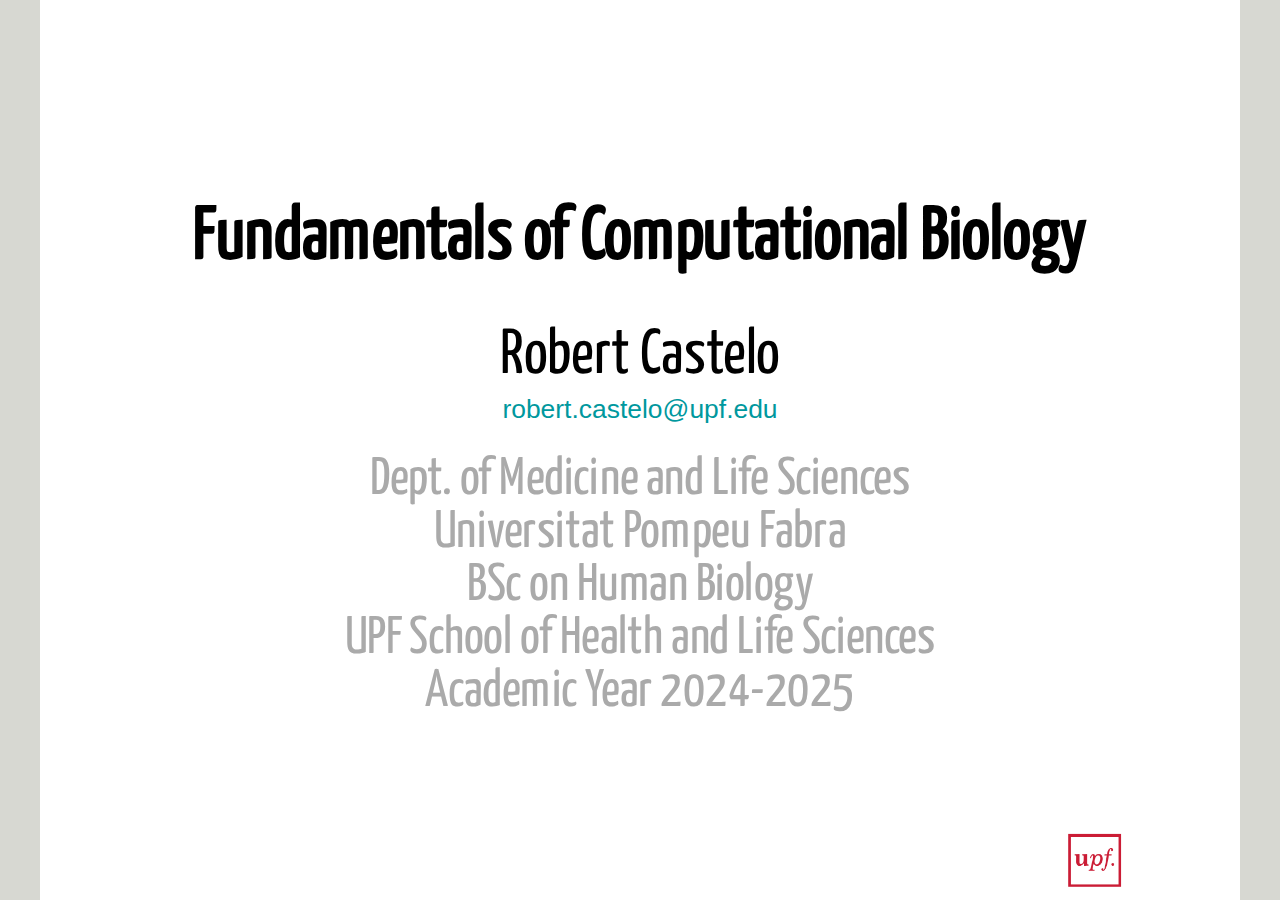
==== docs/index.html @ 33b01a87 "Updated academic calendar figure" ====
<!DOCTYPE html>
<html lang xml:lang>
  <head>
    <title>Welcome to FCB</title>
    <meta charset="utf-8" />
    <meta name="author" content="Robert Castelo" />
    <script>// Pandoc 2.9 adds attributes on both header and div. We remove the former (to
// be compatible with the behavior of Pandoc < 2.8).
document.addEventListener('DOMContentLoaded', function(e) {
  var hs = document.querySelectorAll("div.section[class*='level'] > :first-child");
  var i, h, a;
  for (i = 0; i < hs.length; i++) {
    h = hs[i];
    if (!/^h[1-6]$/i.test(h.tagName)) continue;  // it should be a header h1-h6
    a = h.attributes;
    while (a.length > 0) h.removeAttribute(a[0].name);
  }
});
</script>
    <style type="text/css">a, a > code {
color: rgb(249, 38, 114);
text-decoration: none;
}
.footnote {
position: absolute;
bottom: 3em;
padding-right: 4em;
font-size: 90%;
}
.remark-code-line-highlighted { background-color: #ffff88; }
.inverse {
background-color: #272822;
color: #d6d6d6;
text-shadow: 0 0 20px #333;
}
.inverse h1, .inverse h2, .inverse h3 {
color: #f3f3f3;
}

.left-column {
color: #777;
width: 20%;
height: 92%;
float: left;
}
.left-column h2:last-of-type, .left-column h3:last-child {
color: #000;
}
.right-column {
width: 75%;
float: right;
padding-top: 1em;
}
.pull-left {
float: left;
width: 47%;
}
.pull-right {
float: right;
width: 47%;
}
.pull-right + * {
clear: both;
}
img, video, iframe {
max-width: 100%;
}
blockquote {
border-left: solid 5px lightgray;
padding-left: 1em;
}
.remark-slide table {
margin: auto;
border-top: 1px solid #666;
border-bottom: 1px solid #666;
}
.remark-slide table thead th { border-bottom: 1px solid #ddd; }
th, td { padding: 5px; }
.remark-slide thead, .remark-slide tfoot, .remark-slide tr:nth-child(even) { background: #eee }
@page { margin: 0; }
@media print {
.remark-slide-scaler {
width: 100% !important;
height: 100% !important;
transform: scale(1) !important;
top: 0 !important;
left: 0 !important;
}
}
</style>
    <style type="text/css">@font-face {
font-family: 'Yanone Kaffeesatz';
font-style: normal;
font-weight: 400;
src: url([data-uri]) format('truetype');
}
@font-face {
font-family: 'Droid Serif';
font-style: italic;
font-weight: 400;
src: url([data-uri]) format('truetype');
}
@font-face {
font-family: 'Droid Serif';
font-style: normal;
font-weight: 400;
src: url([data-uri]) format('truetype');
}
@font-face {
font-family: 'Droid Serif';
font-style: normal;
font-weight: 700;
src: url([data-uri]) format('truetype');
}
@font-face {
font-family: 'Source Code Pro';
font-style: normal;
font-weight: 400;
src: url([data-uri]) format('truetype');
}
@font-face {
font-family: 'Source Code Pro';
font-style: normal;
font-weight: 700;
src: url([data-uri]) format('truetype');
}
body { font-family: 'Droid Serif', 'Palatino Linotype', 'Book Antiqua', Palatino, 'Microsoft YaHei', 'Songti SC', serif; }
h1, h2, h3 {
font-family: 'Yanone Kaffeesatz';
font-weight: normal;
}
.remark-code, .remark-inline-code { font-family: 'Source Code Pro', 'Lucida Console', Monaco, monospace; }
</style>
    <style type="text/css">
:root {
--color-red: #f44336;
--color-pink: #E91E63;
--color-purple: #9C27B0;
--color-deep-purple: #673AB7;
--color-indigo: #3F51B5;
--color-blue: #2196F3;
--color-light-blue: #03A9F4;
--color-cyan: #00BCD4;
--color-teal: #009688;
--color-green: #4CAF50;
--color-light-green: #8BC34A;
--color-lime: #CDDC39;
--color-yellow: #FFEB3B;
--color-amber: #FFC107;
--color-orange: #FF9800;
--color-deep-orange: #FF5722;
--color-brown: #795548;
--color-gray: #9E9E9E;
--color-blue-gray: #607D8B;
--color-white: #fff;
--color-black: #000;
}

.figb img {
width: 99%;
padding: 0;
margin: 0;
margin-left: -2%;
}
.figb90 img {
width: 90% !important;
padding: 5%;
margin: -2.5%;
}
.fig img {
width: 104%;
padding: 0;
margin: 0;
margin-left: -2%;
}
.fig90 img {
width: 90% !important;
padding: 5%;
margin: 0;
}
.figh img {
height: 100%;
padding: 0;
margin: 0;
margin-left: -2%;
}
.img-fill img { object-fit: fill; height:100%; width:100%; overflow: hidden;}
.img-contain img { object-fit: contain; height:100%; width:100%; overflow: hidden}
.img-cover img { object-fit: cover; height:100%; width:100%; overflow: hidden}
.img-none img { object-fit: none; height:100%; width:100%; }

.bg-red { background-color: var(--color-red); }
.bg-pink { background-color: var(--color-pink); }
.bg-purple { background-color: var(--color-purple); }
.bg-deep-purple { background-color: var(--color-deep-purple); }
.bg-indigo { background-color: var(--color-indigo); }
.bg-blue { background-color: var(--color-blue); }
.bg-light-blue { background-color: var(--color-light-blue); }
.bg-cyan { background-color: var(--color-cyan); }
.bg-teal { background-color: var(--color-teal); }
.bg-green { background-color: var(--color-green); }
.bg-light-green { background-color: var(--color-light-green); }
.bg-lime { background-color: var(--color-lime); }
.bg-yellow { background-color: var(--color-yellow); }
.bg-amber { background-color: var(--color-amber); }
.bg-orange { background-color: var(--color-orange); }
.bg-deep-orange { background-color: var(--color-deep-orange); }
.bg-brown { background-color: var(--color-brown); }
.bg-gray { background-color: var(--color-gray); }
.bg-blue-gray { background-color: var(--color-blue-gray); }
.bg-white { background-color: var(--color-white); }
.bg-black { background-color: var(--color-black); }

.red { color: var(--color-red); }
.pink { color: var(--color-pink); }
.purple { color: var(--color-purple); }
.deep-purple { color: var(--color-deep-purple); }
.indigo { color: var(--color-indigo); }
.blue { color: var(--color-blue); }
.light-blue { color: var(--color-light-blue); }
.cyan { color: var(--color-cyan); }
.teal { color: var(--color-teal); }
.green { color: var(--color-green); }
.light-green { color: var(--color-light-green); }
.lime { color: var(--color-lime); }
.yellow { color: var(--color-yellow); }
.amber { color: var(--color-amber); }
.orange { color: var(--color-orange); }
.deep-orange { color: var(--color-deep-orange); }
.brown { color: var(--color-brown); }
.gray { color: var(--color-gray); }
.blue-gray { color: var(--color-blue-gray); }
.white { color: var(--color-white); }
.black { color: var(--color-black); }

.border-red>.column:nth-of-type(n+2){ border-left-color: var(--color-red); }
.border-pink>.column:nth-of-type(n+2){ border-left-color: var(--color-pink); }
.border-purple>.column:nth-of-type(n+2){ border-left-color: var(--color-purple); }
.border-deep-purple>.column:nth-of-type(n+2){ border-left-color: var(--color-deep-purple); }
.border-indigo>.column:nth-of-type(n+2){ border-left-color: var(--color-indigo); }
.border-blue>.column:nth-of-type(n+2){ border-left-color: var(--color-blue); }
.border-light-blue>.column:nth-of-type(n+2){ border-left-color: var(--color-light-blue); }
.border-cyan>.column:nth-of-type(n+2){ border-left-color: var(--color-cyan); }
.border-teal>.column:nth-of-type(n+2){ border-left-color: var(--color-teal); }
.border-green>.column:nth-of-type(n+2){ border-left-color: var(--color-green); }
.border-light-green>.column:nth-of-type(n+2){ border-left-color: var(--color-light-green); }
.border-lime>.column:nth-of-type(n+2){ border-left-color: var(--color-lime); }
.border-yellow>.column:nth-of-type(n+2){ border-left-color: var(--color-yellow); }
.border-amber>.column:nth-of-type(n+2){ border-left-color: var(--color-amber); }
.border-orange>.column:nth-of-type(n+2){ border-left-color: var(--color-orange); }
.border-deep-orange>.column:nth-of-type(n+2){ border-left-color: var(--color-deep-orange); }
.border-brown>.column:nth-of-type(n+2){ border-left-color: var(--color-brown); }
.border-gray>.column:nth-of-type(n+2){ border-left-color: var(--color-gray); }
.border-blue-gray>.column:nth-of-type(n+2){ border-left-color: var(--color-blue-gray); }
.border-white >.column:nth-of-type(n+2){ border-left-color: var(--color-white); }
.border-black>.column:nth-of-type(n+2){ border-left-color: var(--color-black); }
.border-red * >.column:nth-of-type(n+2){ border-left-color: var(--color-red); }
.border-pink * >.column:nth-of-type(n+2){ border-left-color: var(--color-pink); }
.border-purple * >.column:nth-of-type(n+2){ border-left-color: var(--color-purple); }
.border-deep-purple * >.column:nth-of-type(n+2){ border-left-color: var(--color-deep-purple); }
.border-indigo * >.column:nth-of-type(n+2){ border-left-color: var(--color-indigo); }
.border-blue * >.column:nth-of-type(n+2){ border-left-color: var(--color-blue); }
.border-light-blue * >.column:nth-of-type(n+2){ border-left-color: var(--color-light-blue); }
.border-cyan * >.column:nth-of-type(n+2){ border-left-color: var(--color-cyan); }
.border-teal * >.column:nth-of-type(n+2){ border-left-color: var(--color-teal); }
.border-green * >.column:nth-of-type(n+2){ border-left-color: var(--color-green); }
.border-light-green * >.column:nth-of-type(n+2){ border-left-color: var(--color-light-green); }
.border-lime * >.column:nth-of-type(n+2){ border-left-color: var(--color-lime); }
.border-yellow * >.column:nth-of-type(n+2){ border-left-color: var(--color-yellow); }
.border-amber * >.column:nth-of-type(n+2){ border-left-color: var(--color-amber); }
.border-orange * >.column:nth-of-type(n+2){ border-left-color: var(--color-orange); }
.border-deep-orange * >.column:nth-of-type(n+2){ border-left-color: var(--color-deep-orange); }
.border-brown * >.column:nth-of-type(n+2){ border-left-color: var(--color-brown); }
.border-gray * >.column:nth-of-type(n+2){ border-left-color: var(--color-gray); }
.border-blue-gray * >.column:nth-of-type(n+2){ border-left-color: var(--color-blue-gray); }
.border-white * >.column:nth-of-type(n+2){ border-left-color: var(--color-white); }
.border-black * >.column:nth-of-type(n+2){ border-left-color: var(--color-black); }
.border-red>.row:nth-of-type(n+2){ border-top-color: var(--color-red); }
.border-pink>.row:nth-of-type(n+2){ border-top-color: var(--color-pink); }
.border-purple>.row:nth-of-type(n+2){ border-top-color: var(--color-purple); }
.border-deep-purple>.row:nth-of-type(n+2){ border-top-color: var(--color-deep-purple); }
.border-indigo>.row:nth-of-type(n+2){ border-top-color: var(--color-indigo); }
.border-blue>.row:nth-of-type(n+2){ border-top-color: var(--color-blue); }
.border-light-blue>.row:nth-of-type(n+2){ border-top-color: var(--color-light-blue); }
.border-cyan>.row:nth-of-type(n+2){ border-top-color: var(--color-cyan); }
.border-teal>.row:nth-of-type(n+2){ border-top-color: var(--color-teal); }
.border-green >.row:nth-of-type(n+2){ border-top-color: var(--color-green)!important; }
.border-light-green>.row:nth-of-type(n+2){ border-top-color: var(--color-light-green); }
.border-lime>.row:nth-of-type(n+2){ border-top-color: var(--color-lime); }
.border-yellow>.row:nth-of-type(n+2){ border-top-color: var(--color-yellow); }
.border-amber>.row:nth-of-type(n+2){ border-top-color: var(--color-amber); }
.border-orange>.row:nth-of-type(n+2){ border-top-color: var(--color-orange); }
.border-deep-orange>.row:nth-of-type(n+2){ border-top-color: var(--color-deep-orange); }
.border-brown>.row:nth-of-type(n+2){ border-top-color: var(--color-brown); }
.border-gray>.row:nth-of-type(n+2){ border-top-color: var(--color-gray); }
.border-blue-gray>.row:nth-of-type(n+2){ border-top-color: var(--color-blue-gray); }
.border-white>.row:nth-of-type(n+2){ border-top-color: var(--color-white); }
.border-black>.row:nth-of-type(n+2){ border-top-color: var(--color-black); }
.border-red * >.row:nth-of-type(n+2){ border-top-color: var(--color-red); }
.border-pink * >.row:nth-of-type(n+2){ border-top-color: var(--color-pink); }
.border-purple * >.row:nth-of-type(n+2){ border-top-color: var(--color-purple); }
.border-deep-purple * >.row:nth-of-type(n+2){ border-top-color: var(--color-deep-purple); }
.border-indigo * >.row:nth-of-type(n+2){ border-top-color: var(--color-indigo); }
.border-blue * >.row:nth-of-type(n+2){ border-top-color: var(--color-blue); }
.border-light-blue * >.row:nth-of-type(n+2){ border-top-color: var(--color-light-blue); }
.border-cyan * >.row:nth-of-type(n+2){ border-top-color: var(--color-cyan); }
.border-teal * >.row:nth-of-type(n+2){ border-top-color: var(--color-teal); }
.border-green >.row:nth-of-type(n+2){ border-top-color: var(--color-green); }
.border-light-green * >.row:nth-of-type(n+2){ border-top-color: var(--color-light-green); }
.border-lime * >.row:nth-of-type(n+2){ border-top-color: var(--color-lime); }
.border-yellow * >.row:nth-of-type(n+2){ border-top-color: var(--color-yellow); }
.border-amber * >.row:nth-of-type(n+2){ border-top-color: var(--color-amber); }
.border-orange * >.row:nth-of-type(n+2){ border-top-color: var(--color-orange); }
.border-deep-orange * >.row:nth-of-type(n+2){ border-top-color: var(--color-deep-orange); }
.border-brown * >.row:nth-of-type(n+2){ border-top-color: var(--color-brown); }
.border-gray * >.row:nth-of-type(n+2){ border-top-color: var(--color-gray); }
.border-blue-gray * >.row:nth-of-type(n+2){ border-top-color: var(--color-blue-gray); }
.border-white * >.row:nth-of-type(n+2){ border-top-color: var(--color-white); }
.border-black * >.row:nth-of-type(n+2){ border-top-color: var(--color-black); }
.border-red>.blade1:before{ border-bottom-color: var(--color-red); }
.border-pink>.blade1:before{ border-bottom-color: var(--color-pink); }
.border-purple>.blade1:before{ border-bottom-color: var(--color-purple); }
.border-deep-purple>.blade1:before{ border-bottom-color: var(--color-deep-purple); }
.border-indigo>.blade1:before{ border-bottom-color: var(--color-indigo); }
.border-blue>.blade1:before{ border-bottom-color: var(--color-blue); }
.border-light-blue>.blade1:before{ border-bottom-color: var(--color-light-blue); }
.border-cyan>.blade1:before{ border-bottom-color: var(--color-cyan); }
.border-teal>.blade1:before{ border-bottom-color: var(--color-teal); }
.border-green >.blade1:before{ border-bottom-color: var(--color-green); }
.border-light-green>.blade1:before{ border-bottom-color: var(--color-light-green); }
.border-lime>.blade1:before{ border-bottom-color: var(--color-lime); }
.border-yellow>.blade1:before{ border-bottom-color: var(--color-yellow); }
.border-amber>.blade1:before{ border-bottom-color: var(--color-amber); }
.border-orange>.blade1:before{ border-bottom-color: var(--color-orange); }
.border-deep-orange>.blade1:before{ border-bottom-color: var(--color-deep-orange); }
.border-brown>.blade1:before{ border-bottom-color: var(--color-brown); }
.border-gray>.blade1:before{ border-bottom-color: var(--color-gray); }
.border-blue-gray>.blade1:before{ border-bottom-color: var(--color-blue-gray); }
.border-white>.blade1:before{ border-bottom-color: var(--color-white); }
.border-black>.blade1:before{ border-bottom-color: var(--color-black); }
.border-red * >.blade1:before{ border-bottom-color: var(--color-red); }
.border-pink * >.blade1:before{ border-bottom-color: var(--color-pink); }
.border-purple * >.blade1:before{ border-bottom-color: var(--color-purple); }
.border-deep-purple * >.blade1:before{ border-bottom-color: var(--color-deep-purple); }
.border-indigo * >.blade1:before{ border-bottom-color: var(--color-indigo); }
.border-blue * >.blade1:before{ border-bottom-color: var(--color-blue); }
.border-light-blue * >.blade1:before{ border-bottom-color: var(--color-light-blue); }
.border-cyan * >.blade1:before{ border-bottom-color: var(--color-cyan); }
.border-teal * >.blade1:before{ border-bottom-color: var(--color-teal); }
.border-green >.blade1:before{ border-bottom-color: var(--color-green); }
.border-light-green * >.blade1:before{ border-bottom-color: var(--color-light-green); }
.border-lime * >.blade1:before{ border-bottom-color: var(--color-lime); }
.border-yellow * >.blade1:before{ border-bottom-color: var(--color-yellow); }
.border-amber * >.blade1:before{ border-bottom-color: var(--color-amber); }
.border-orange * >.blade1:before{ border-bottom-color: var(--color-orange); }
.border-deep-orange * >.blade1:before{ border-bottom-color: var(--color-deep-orange); }
.border-brown * >.blade1:before{ border-bottom-color: var(--color-brown); }
.border-gray * >.blade1:before{ border-bottom-color: var(--color-gray); }
.border-blue-gray * >.blade1:before{ border-bottom-color: var(--color-blue-gray); }
.border-white * >.blade1:before{ border-bottom-color: var(--color-white); }
.border-black * >.blade1:before{ border-bottom-color: var(--color-black); }
.border-red>.blade2:before{ border-left-color: var(--color-red); }
.border-pink>.blade2:before{ border-left-color: var(--color-pink); }
.border-purple>.blade2:before{ border-left-color: var(--color-purple); }
.border-deep-purple>.blade2:before{ border-left-color: var(--color-deep-purple); }
.border-indigo>.blade2:before{ border-left-color: var(--color-indigo); }
.border-blue>.blade2:before{ border-left-color: var(--color-blue); }
.border-light-blue>.blade2:before{ border-left-color: var(--color-light-blue); }
.border-cyan>.blade2:before{ border-left-color: var(--color-cyan); }
.border-teal>.blade2:before{ border-left-color: var(--color-teal); }
.border-green >.blade2:before{ border-left-color: var(--color-green); }
.border-light-green>.blade2:before{ border-left-color: var(--color-light-green); }
.border-lime>.blade2:before{ border-left-color: var(--color-lime); }
.border-yellow>.blade2:before{ border-left-color: var(--color-yellow); }
.border-amber>.blade2:before{ border-left-color: var(--color-amber); }
.border-orange>.blade2:before{ border-left-color: var(--color-orange); }
.border-deep-orange>.blade2:before{ border-left-color: var(--color-deep-orange); }
.border-brown>.blade2:before{ border-left-color: var(--color-brown); }
.border-gray>.blade2:before{ border-left-color: var(--color-gray); }
.border-blue-gray>.blade2:before{ border-left-color: var(--color-blue-gray); }
.border-white>.blade2:before{ border-left-color: var(--color-white); }
.border-black>.blade2:before{ border-left-color: var(--color-black); }
.border-red * >.blade2:before{ border-left-color: var(--color-red); }
.border-pink * >.blade2:before{ border-left-color: var(--color-pink); }
.border-purple * >.blade2:before{ border-left-color: var(--color-purple); }
.border-deep-purple * >.blade2:before{ border-left-color: var(--color-deep-purple); }
.border-indigo * >.blade2:before{ border-left-color: var(--color-indigo); }
.border-blue * >.blade2:before{ border-left-color: var(--color-blue); }
.border-light-blue * >.blade2:before{ border-left-color: var(--color-light-blue); }
.border-cyan * >.blade2:before{ border-left-color: var(--color-cyan); }
.border-teal * >.blade2:before{ border-left-color: var(--color-teal); }
.border-green >.blade2:before{ border-left-color: var(--color-green); }
.border-light-green * >.blade2:before{ border-left-color: var(--color-light-green); }
.border-lime * >.blade2:before{ border-left-color: var(--color-lime); }
.border-yellow * >.blade2:before{ border-left-color: var(--color-yellow); }
.border-amber * >.blade2:before{ border-left-color: var(--color-amber); }
.border-orange * >.blade2:before{ border-left-color: var(--color-orange); }
.border-deep-orange * >.blade2:before{ border-left-color: var(--color-deep-orange); }
.border-brown * >.blade2:before{ border-left-color: var(--color-brown); }
.border-gray * >.blade2:before{ border-left-color: var(--color-gray); }
.border-blue-gray * >.blade2:before{ border-left-color: var(--color-blue-gray); }
.border-white * >.blade2:before{ border-left-color: var(--color-white); }
.border-black * >.blade2:before{ border-left-color: var(--color-black); }
.border-red>.blade3:before{ border-top-color: var(--color-red); }
.border-pink>.blade3:before{ border-top-color: var(--color-pink); }
.border-purple>.blade3:before{ border-top-color: var(--color-purple); }
.border-deep-purple>.blade3:before{ border-top-color: var(--color-deep-purple); }
.border-indigo>.blade3:before{ border-top-color: var(--color-indigo); }
.border-blue>.blade3:before{ border-top-color: var(--color-blue); }
.border-light-blue>.blade3:before{ border-top-color: var(--color-light-blue); }
.border-cyan>.blade3:before{ border-top-color: var(--color-cyan); }
.border-teal>.blade3:before{ border-top-color: var(--color-teal); }
.border-green >.blade3:before{ border-top-color: var(--color-green); }
.border-light-green>.blade3:before{ border-top-color: var(--color-light-green); }
.border-lime>.blade3:before{ border-top-color: var(--color-lime); }
.border-yellow>.blade3:before{ border-top-color: var(--color-yellow); }
.border-amber>.blade3:before{ border-top-color: var(--color-amber); }
.border-orange>.blade3:before{ border-top-color: var(--color-orange); }
.border-deep-orange>.blade3:before{ border-top-color: var(--color-deep-orange); }
.border-brown>.blade3:before{ border-top-color: var(--color-brown); }
.border-gray>.blade3:before{ border-top-color: var(--color-gray); }
.border-blue-gray>.blade3:before{ border-top-color: var(--color-blue-gray); }
.border-white>.blade3:before{ border-top-color: var(--color-white); }
.border-black>.blade3:before{ border-top-color: var(--color-black); }
.border-red * >.blade3:before{ border-top-color: var(--color-red); }
.border-pink * >.blade3:before{ border-top-color: var(--color-pink); }
.border-purple * >.blade3:before{ border-top-color: var(--color-purple); }
.border-deep-purple * >.blade3:before{ border-top-color: var(--color-deep-purple); }
.border-indigo * >.blade3:before{ border-top-color: var(--color-indigo); }
.border-blue * >.blade3:before{ border-top-color: var(--color-blue); }
.border-light-blue * >.blade3:before{ border-top-color: var(--color-light-blue); }
.border-cyan * >.blade3:before{ border-top-color: var(--color-cyan); }
.border-teal * >.blade3:before{ border-top-color: var(--color-teal); }
.border-green >.blade3:before{ border-top-color: var(--color-green); }
.border-light-green * >.blade3:before{ border-top-color: var(--color-light-green); }
.border-lime * >.blade3:before{ border-top-color: var(--color-lime); }
.border-yellow * >.blade3:before{ border-top-color: var(--color-yellow); }
.border-amber * >.blade3:before{ border-top-color: var(--color-amber); }
.border-orange * >.blade3:before{ border-top-color: var(--color-orange); }
.border-deep-orange * >.blade3:before{ border-top-color: var(--color-deep-orange); }
.border-brown * >.blade3:before{ border-top-color: var(--color-brown); }
.border-gray * >.blade3:before{ border-top-color: var(--color-gray); }
.border-blue-gray * >.blade3:before{ border-top-color: var(--color-blue-gray); }
.border-white * >.blade3:before{ border-top-color: var(--color-white); }
.border-black * >.blade3:before{ border-top-color: var(--color-black); }
.border-red>.blade4:before{ border-right-color: var(--color-red); }
.border-pink>.blade4:before{ border-right-color: var(--color-pink); }
.border-purple>.blade4:before{ border-right-color: var(--color-purple); }
.border-deep-purple>.blade4:before{ border-right-color: var(--color-deep-purple); }
.border-indigo>.blade4:before{ border-right-color: var(--color-indigo); }
.border-blue>.blade4:before{ border-right-color: var(--color-blue); }
.border-light-blue>.blade4:before{ border-right-color: var(--color-light-blue); }
.border-cyan>.blade4:before{ border-right-color: var(--color-cyan); }
.border-teal>.blade4:before{ border-right-color: var(--color-teal); }
.border-green >.blade4:before{ border-right-color: var(--color-green); }
.border-light-green>.blade4:before{ border-right-color: var(--color-light-green); }
.border-lime>.blade4:before{ border-right-color: var(--color-lime); }
.border-yellow>.blade4:before{ border-right-color: var(--color-yellow); }
.border-amber>.blade4:before{ border-right-color: var(--color-amber); }
.border-orange>.blade4:before{ border-right-color: var(--color-orange); }
.border-deep-orange>.blade4:before{ border-right-color: var(--color-deep-orange); }
.border-brown>.blade4:before{ border-right-color: var(--color-brown); }
.border-gray>.blade4:before{ border-right-color: var(--color-gray); }
.border-blue-gray>.blade4:before{ border-right-color: var(--color-blue-gray); }
.border-white>.blade4:before{ border-right-color: var(--color-white); }
.border-black>.blade4:before{ border-right-color: var(--color-black); }
.border-red * >.blade4:before{ border-right-color: var(--color-red); }
.border-pink * >.blade4:before{ border-right-color: var(--color-pink); }
.border-purple * >.blade4:before{ border-right-color: var(--color-purple); }
.border-deep-purple * >.blade4:before{ border-right-color: var(--color-deep-purple); }
.border-indigo * >.blade4:before{ border-right-color: var(--color-indigo); }
.border-blue * >.blade4:before{ border-right-color: var(--color-blue); }
.border-light-blue * >.blade4:before{ border-right-color: var(--color-light-blue); }
.border-cyan * >.blade4:before{ border-right-color: var(--color-cyan); }
.border-teal * >.blade4:before{ border-right-color: var(--color-teal); }
.border-green >.blade4:before{ border-right-color: var(--color-green); }
.border-light-green * >.blade4:before{ border-right-color: var(--color-light-green); }
.border-lime * >.blade4:before{ border-right-color: var(--color-lime); }
.border-yellow * >.blade4:before{ border-right-color: var(--color-yellow); }
.border-amber * >.blade4:before{ border-right-color: var(--color-amber); }
.border-orange * >.blade4:before{ border-right-color: var(--color-orange); }
.border-deep-orange * >.blade4:before{ border-right-color: var(--color-deep-orange); }
.border-brown * >.blade4:before{ border-right-color: var(--color-brown); }
.border-gray * >.blade4:before{ border-right-color: var(--color-gray); }
.border-blue-gray * >.blade4:before{ border-right-color: var(--color-blue-gray); }
.border-white * >.blade4:before{ border-right-color: var(--color-white); }
.border-black * >.blade4:before{ border-right-color: var(--color-black); }

.border-dotted * >.column:nth-of-type(n+2){ border-left-style: dotted;}
.border-dashed * >.column:nth-of-type(n+2){ border-left-style: dashed;}
.border-solid * >.column:nth-of-type(n+2){ border-left-style: solid;}
.border-double * >.column:nth-of-type(n+2){ border-left-style: double;}
.border-dotted * >.row:nth-of-type(n+2){ border-top-style: dotted;}
.border-dashed * >.row:nth-of-type(n+2){ border-top-style: dashed;}
.border-solid * >.row:nth-of-type(n+2){ border-top-style: solid;}
.border-double * >.row:nth-of-type(n+2){ border-top-style: double;}
.border-dotted >.blade1:before{ border-bottom-style: dotted!important;}
.border-dotted >.blade2:before{ border-left-style: dotted!important;}
.border-dotted >.blade3:before{ border-top-style: dotted!important;}
.border-dotted >.blade4:before{ border-right-style: dotted!important;}
.border-dashed >.blade1:before{ border-bottom-style: dashed!important;}
.border-dashed >.blade2:before{ border-left-style: dashed!important;}
.border-dashed >.blade3:before{ border-top-style: dashed!important;}
.border-dashed >.blade4:before{ border-right-style: dashed!important;}
.border-solid >.blade1:before{ border-bottom-style: solid!important;}
.border-solid >.blade2:before{ border-left-style: solid!important;}
.border-solid >.blade3:before{ border-top-style: solid!important;}
.border-solid >.blade4:before{ border-right-style: solid!important;}
.border-double >.blade1:before{ border-bottom-style: double!important;}
.border-double >.blade2:before{ border-left-style: double!important;}
.border-double >.blade3:before{ border-top-style: double!important;}
.border-double >.blade4:before{ border-right-style: double!important;}

.font_small {font-size: 0.5em;}
.font_medium {font-size: 1.25em;}
.font_large {font-size: 1.5em;}
.font1 {font-size: 1em;}
.font2 {font-size: 2em;}
.font3 {font-size: 3em;}
.font4 {font-size: 4em;}
.font5 {font-size: 5em;}
.hide-slide-number .remark-slide-number { display: none; }
.boxshadow
{
-moz-box-shadow: 3px 3px 5px #535353;
-webkit-box-shadow: 3px 3px 5px #535353;
box-shadow: 3px 3px 5px #535353;
}
.vmiddle {
position: relative;
top: 50%;
transform: translateY(-50%);
}
.pad10px{ padding: 10px; }
.pad1{ padding: 1em; }
.remark-slide-content .vmiddle h1 {margin-top: 0;}

.nopadding {
padding: 0!important;
}
.nopadding > p {
padding: 0!important;
-webkit-margin-before:0;
-webkit-margin-after:0;
}
.fullcode pre code {
overflow-y: scroll;
position: absolute;
top: 0;
left: 0;
bottom: 0;
right: 0;
margin: 20px 20px !important;
}
.pushdown { margin-top: 12em; }
.pushfront { z-index: 2; }
.opacity5 { opacity: .5; }
.opacity7 { opacity: .7; }
.opacity10 { opacity: 1!important; }
.top_40 { top: 40% !important;}
.top_60 { top: 60% !important;}
.top_70 { top: 70% !important;}
.top_80 { top: 80% !important;}
.bottom_abs { position: absolute; bottom: 0; z-index:1;}
.top_abs { position: absolute; top: 0; z-index:1;}
.width100 {width: 100%!important;}

.nosplit>.column:first-of-type {width: 100%; height:100%; position: absolute; top: 0; left: 0; }
.split-33>.column:first-of-type {width: 33.33333333333%; height:100%; position: absolute; top: 0; left: 0; }
.split-33>.column:nth-of-type(2) {width: 66.66666666667%;height:100%;position: absolute;top: 0;right: 0;}
.split-66>.column:first-of-type {width: 66.66666666667%; height:100%; position: absolute; top: 0; left: 0; }
.split-66>.column:nth-of-type(2) {width: 33.33333333333%;height:100%;position: absolute;top: 0;right: 0;}
.split-25>.column:first-of-type {width: 25%; height:100%; position: absolute; top: 0; left: 0; }
.split-25>.column:nth-of-type(2) {width: 75%;height:100%;position: absolute;top: 0;right: 0;}
.split-75>.column:first-of-type {width: 75%; height:100%; position: absolute; top: 0; left: 0; }
.split-75>.column:nth-of-type(2) {width: 25%;height:100%;position: absolute;top: 0;right: 0;}
.split-10>.column:first-of-type {width: 10%; height:100%; position: absolute; top: 0; left: 0; }
.split-10>.column:nth-of-type(2) {width: 90%;height:100%;position: absolute;top: 0;right: 0;}
.split-20>.column:first-of-type {width: 20%; height:100%; position: absolute; top: 0; left: 0; }
.split-20>.column:nth-of-type(2) {width: 80%;height:100%;position: absolute;top: 0;right: 0;}
.split-30>.column:first-of-type {width: 30%; height:100%; position: absolute; top: 0; left: 0; }
.split-30>.column:nth-of-type(2) {width: 70%;height:100%;position: absolute;top: 0;right: 0;}
.split-40>.column:first-of-type {width: 40%; height:100%; position: absolute; top: 0; left: 0; }
.split-40>.column:nth-of-type(2) {width: 60%; height:100%; position: absolute; top: 0; right: 0;}
.split-50>.column:first-of-type {width: 50%; height:100%; position: absolute; top: 0; left: 0; }
.split-50>.column:nth-of-type(2) {width: 50%; height:100%; position: absolute; top: 0; right: 0;}
.split-60>.column:first-of-type {width: 60%; height:100%; position: absolute; top: 0; left: 0;}
.split-60>.column:nth-of-type(2) {width: 40%; height:100%; position: absolute; top: 0; right: 0;}
.split-70>.column:first-of-type {width: 70%; height:100%; position: absolute; top: 0; left: 0; }
.split-70>.column:nth-of-type(2) {width: 30%; height:100%; position: absolute; top: 0; right: 0;}
.split-two>.column:first-of-type {width: 50%; height:100%; position: absolute; top: 0; left: 0; }
.split-two>.column:nth-of-type(2) {width: 50%; height:100%; position: absolute; top: 0; right: 0;}
.split-three>.column:first-of-type {width: 33.33333333333%; height:100%; position: absolute; top: 0; left: 0; }
.split-three>.column:nth-of-type(2) {width: 33.33333333333%; height:100%; position: absolute; top: 0; left: 33.33333333333%;}
.split-three>.column:nth-of-type(3) {width: 33.33333333333%; height:100%; position: absolute; top: 0; right: 0;}
.split-four>.column:first-of-type {width: 25%; height:100%; position: absolute; top: 0; left: 0; }
.split-four>.column:nth-of-type(2) {width: 25%; height:100%; position: absolute; top: 0; left: 25%;}
.split-four>.column:nth-of-type(3) {width: 25%; height:100%; position: absolute; top: 0; right: 25%;}
.split-four>.column:nth-of-type(4) {width: 25%; height:100%; position: absolute; top: 0; right: 0;}
.split-five>.column:first-of-type {width: 20%; height:100%; position: absolute; top: 0; left: 0; }
.split-five>.column:nth-of-type(2) {width: 20%; height:100%; position: absolute; top: 0; left: 20%;}
.split-five>.column:nth-of-type(3) {width: 20%; height:100%; position: absolute; top: 0; left: 40%;}
.split-five>.column:nth-of-type(4) {width: 20%; height:100%; position: absolute; top: 0; right: 20%;}
.split-five>.column:nth-of-type(5) {width: 20%; height:100%; position: absolute; top: 0; right: 0;}
.split-2-1-1>.column:first-of-type {width: 50%; height:100%; position: absolute; top: 0; left: 0; }
.split-2-1-1>.column:nth-of-type(2) {width: 25%; height:100%; position: absolute; top: 0; right: 25%;}
.split-2-1-1>.column:nth-of-type(3) {width: 25%; height:100%; position: absolute; top: 0; right: 0;}
.split-1-1-2>.column:first-of-type {width: 25%; height:100%; position: absolute; top: 0; left: 0; }
.split-1-1-2>.column:nth-of-type(2) {width: 25%; height:100%; position: absolute; top: 0; left: 25%;}
.split-1-1-2>.column:nth-of-type(3) {width: 50%; height:100%; position: absolute; top: 0; right: 0;}
.split-1-2-1>.column:first-of-type {width: 25%; height:100%; position: absolute; top: 0; left: 0; }
.split-1-2-1>.column:nth-of-type(2) {width: 50%; height:100%; position: absolute; top: 0; left: 25%;}
.split-1-2-1>.column:nth-of-type(3) {width: 25%; height:100%; position: absolute; top: 0; right: 0;}
.with-border * >.column:nth-of-type(n+2) {
border-left-width: 2px;
border-left-style: solid;
}
.with-thick-border * >.column:nth-of-type(n+2) {
border-left-width: 0.5em;
border-left-style: solid;
}
.with-border * >.row:nth-of-type(n+2) {
border-top-width: 2px;
border-top-style: solid;
}
.with-thick-border * >.row:nth-of-type(n+2) {
border-top-width: 0.5em;
border-top-style: solid;
}
.with-border >.column:nth-of-type(n+2) {
border-left-width: 2px;
border-left-style: solid;
}
.with-thick-border >.column:nth-of-type(n+2) {
border-left-width: 0.5em;
border-left-style: solid;
}
.with-border >.row:nth-of-type(n+2) {
border-top-width: 2px;
border-top-style: solid;
}
.with-thick-border >.row:nth-of-type(n+2) {
border-top-width: 0.5em;
border-top-style: solid;
}
.with-border > .blade1:before {
border-bottom-width: 2px;
border-bottom-style: solid;
width: 100%;
height: calc(100% - 2px);
}
.with-border > .blade2:before {
border-left-width: 2px;
border-left-style: solid;
width: calc(100% - 2px);
height:100%;
}
.with-border > .blade3:before {
border-top-width: 2px;
border-top-style: solid;
height: calc(100% - 2px);
width: 100%;
}
.with-border > .blade4:before {
border-right-width: 2px;
border-right-style: solid;
width: calc(100% - 2px);
height: 100%;
}
.with-thick-border > .blade1:before {
border-bottom-width: 0.5em;
border-bottom-style: solid;
width: 100%;
height: calc(100% - 0.5em);
}
.with-thick-border > .blade2:before {
border-left-width: 0.5em;
border-left-style: solid;
width: calc(100% - 0.5em);
height:100%;
}
.with-thick-border > .blade3:before {
border-top-width: 0.5em;
border-top-style: solid;
height: calc(100% - 0.5em);
width: 100%;
}
.with-thick-border > .blade4:before {
border-right-width: 0.5em;
border-right-style: solid;
width: calc(100% - 0.5em);
height: 100%;
}
.hide-col1 > .column:first-of-type>.content {visibility: hidden;}
.hide-col2 > .column:nth-of-type(2)>.content {visibility: hidden;}
.hide-col3 > .column:nth-of-type(3)>.content {visibility: hidden;}
.hide-col4 > .column:nth-of-type(4)>.content {visibility: hidden;}
.hide-col5 > .column:nth-of-type(5)>.content {visibility: hidden;}
.hide-col1 * > .column:first-of-type>.content {visibility: hidden;}
.hide-col2 * > .column:nth-of-type(2)>.content {visibility: hidden;}
.hide-col3 * > .column:nth-of-type(3)>.content {visibility: hidden;}
.hide-col4 * > .column:nth-of-type(4)>.content {visibility: hidden;}
.hide-col5 * > .column:nth-of-type(5)>.content {visibility: hidden;}
.fade-col1 > .column:first-of-type>.content{opacity: 0.3;}
.fade-col2 > .column:nth-of-type(2)>.content{opacity: 0.3;}
.fade-col3 > .column:nth-of-type(3)>.content{opacity: 0.3;}
.fade-col4 > .column:nth-of-type(4)>.content{opacity: 0.3;}
.fade-col5 > .column:nth-of-type(5)>.content{opacity: 0.3;}
.fade-col1 * > .column:first-of-type>.content{opacity: 0.3;}
.fade-col2 * > .column:nth-of-type(2)>.content{opacity: 0.3;}
.fade-col3 * > .column:nth-of-type(3)>.content{opacity: 0.3;}
.fade-col4 * > .column:nth-of-type(4)>.content{opacity: 0.3;}
.fade-col5 * > .column:nth-of-type(5)>.content{opacity: 0.3;}
.gray-col1 * > .column:first-of-type>.content, .gray-col2 * > .column:nth-of-type(2)>.content,
.gray-col3 * > .column:nth-of-type(3)>.content,
.gray-col4 * > .column:nth-of-type(4)>.content,
.gray-col5 * > .column:nth-of-type(5)>.content,
.gray-col1 > .column:first-of-type>.content, .gray-col2 > .column:nth-of-type(2)>.content,
.gray-col3 > .column:nth-of-type(3)>.content,
.gray-col3 > .column:nth-of-type(4)>.content,
.gray-col3 > .column:nth-of-type(5)>.content
{ -webkit-filter: grayscale(100%);
-moz-filter: grayscale(100%);
-ms-filter: grayscale(100%);
-o-filter: grayscale(100%);
filter: grayscale(100%);
filter: gray; }
.gray-col1 * > .column:first-of-type, .gray-col2 * > .column:nth-of-type(2),
.gray-col3 * > .column:nth-of-type(3),
.gray-col4 * > .column:nth-of-type(4),
.gray-col5 * > .column:nth-of-type(5),
.gray-col1 > .column:first-of-type, .gray-col2 > .column:nth-of-type(2),
.gray-col3 > .column:nth-of-type(3),
.gray-col3 > .column:nth-of-type(4),
.gray-col3 > .column:nth-of-type(5)
{ background-color: rgba(197, 197, 197, 1)
}
.nosplit>.row:first-of-type {height: 100%; width:100%; position: absolute; top: 0; left: 0; }
.split-33>.row:first-of-type {height: 33.33333333333%; width:100%; position: absolute; top: 0; left: 0; }
.split-33>.row:nth-of-type(2) {height: 66.66666666667%;width:100%;position: absolute;bottom: 0;left: 0;}
.split-66>.row:first-of-type {height: 66.66666666667%; width:100%; position: absolute; top: 0; left: 0; }
.split-66>.row:nth-of-type(2) {height: 33.33333333333%;width:100%;position: absolute; bottom: 0;left: 0;}
.split-25>.row:first-of-type {height: 25%; width:100%; position: absolute; top: 0; left: 0; }
.split-25>.row:nth-of-type(2) {height: 75%;width:100%;position: absolute; bottom: 0;left: 0;}
.split-75>.row:first-of-type {height: 75%; width:100%; position: absolute; top: 0; left: 0; }
.split-75>.row:nth-of-type(2) {height: 25%;width:100%;position: absolute; bottom: 0;left: 0;}
.split-10>.row:first-of-type {height: 10%; width:100%; position: absolute; top: 0; left: 0; }
.split-10>.row:nth-of-type(2) {height: 90%;width:100%;position: absolute; bottom: 0;left: 0;}
.split-20>.row:first-of-type {height: 20%; width:100%; position: absolute; top: 0; left: 0; }
.split-20>.row:nth-of-type(2) {height: 80%;width:100%;position: absolute; bottom: 0;left: 0;}
.split-30>.row:first-of-type {height: 30%; width:100%; position: absolute; top: 0; left: 0; }
.split-30>.row:nth-of-type(2) {height: 70%;width:100%;position: absolute; bottom: 0;left: 0;}
.split-40>.row:first-of-type {height: 40%; width:100%; position: absolute; top: 0; left: 0; }
.split-40>.row:nth-of-type(2) {height: 60%; width:100%; position: absolute; bottom: 0; left: 0;}
.split-50>.row:first-of-type {height: 50%; width:100%; position: absolute; top: 0; left: 0; }
.split-50>.row:nth-of-type(2) {height: 50%; width:100%; position: absolute; bottom: 0; left: 0;}
.split-60>.row:first-of-type {height: 60%; width:100%; position: absolute; top: 0; left: 0;}
.split-60>.row:nth-of-type(2) {height: 40%; width:100%; position: absolute; bottom: 0; left: 0;}
.split-70>.row:first-of-type {height: 70%; width:100%; position: absolute; top: 0; left: 0; }
.split-70>.row:nth-of-type(2) {height: 30%; width:100%; position: absolute; bottom: 0; left: 0;}
.split-two>.row:first-of-type {height: 50%; width:100%; position: absolute; top: 0; left: 0; }
.split-two>.row:nth-of-type(2) {height: 50%; width:100%; position: absolute; bottom: 0; left: 0;}
.split-three>.row:first-of-type {height: 33.33333333333%; width:100%; position: absolute; top: 0; left: 0; }
.split-three>.row:nth-of-type(2) {height: 33.33333333333%; width:100%; position: absolute; left: 0; top: 33.33333333333%;}
.split-three>.row:nth-of-type(3) {height: 33.33333333333%; width:100%; position: absolute; bottom: 0; left: 0;}
.split-four>.row:first-of-type {height: 25%; width:100%; position: absolute; left: 0; top: 0; }
.split-four>.row:nth-of-type(2) {height: 25%; width:100%; position: absolute; left: 0; top: 25%;}
.split-four>.row:nth-of-type(3) {height: 25%; width:100%; position: absolute; left: 0; bottom: 25%;}
.split-four>.row:nth-of-type(4) {height: 25%; width:100%; position: absolute; left: 0; bottom: 0;}
.split-five>.row:first-of-type {height: 20%; width:100%; position: absolute; left: 0; top: 0; }
.split-five>.row:nth-of-type(2) {height: 20%; width:100%; position: absolute; left: 0; top: 20%;}
.split-five>.row:nth-of-type(3) {height: 20%; width:100%; position: absolute; left: 0; top: 40%;}
.split-five>.row:nth-of-type(4) {height: 20%; width:100%; position: absolute; left: 0; bottom: 20%;}
.split-five>.row:nth-of-type(5) {height: 20%; width:100%; position: absolute; left: 0; bottom: 0;}
.split-2-1-1>.row:first-of-type {height: 50%; width:100%; position: absolute; top: 0; left: 0; }
.split-2-1-1>.row:nth-of-type(2) {height: 25%; width:100%; position: absolute; left: 0; bottom: 25%;}
.split-2-1-1>.row:nth-of-type(3) {height: 25%; width:100%; position: absolute; bottom: 0; left: 0;}
.split-1-1-2>.row:first-of-type {height: 25%; width:100%; position: absolute; top: 0; left: 0; }
.split-1-1-2>.row:nth-of-type(2) {height: 25%; width:100%; position: absolute; left: 0; top: 25%;}
.split-1-1-2>.row:nth-of-type(3) {height: 50%; width:100%; position: absolute; bottom: 0; left: 0;}
.split-1-2-1>.row:first-of-type {height: 25%; width:100%; position: absolute; top: 0; left: 0; }
.split-1-2-1>.row:nth-of-type(2) {height: 50%; width:100%; position: absolute; left: 0; top: 25%;}
.split-1-2-1>.row:nth-of-type(3) {height: 25%; width:100%; position: absolute; bottom: 0; left: 0;}
.blade1:before, .blade2:before, .blade3:before, .blade4:before, .hole:before {
content: "";
top: 0;
left: 0;
position: absolute;
}
.shuriken-100>.blade1 {height: 100px; width:calc(100% - 100px); position: absolute; top: 0; left: 0;}
.shuriken-100>.blade2 {height: calc(100% - 100px); width:100px; position: absolute; top: 0; right: 0;}
.shuriken-100>.blade3 {height: 100px; width:calc(100% - 100px); position: absolute; bottom: 0; right: 0;}
.shuriken-100>.blade4 {height: calc(100% - 100px); width:100px; position: absolute; bottom: 0; left: 0;}
.shuriken-100>.hole {height: calc(100% - 200px); width:calc(100% - 200px); position: absolute; top: 100px; left: 100px;}
.shuriken-200>.blade1 {height: 200px; width:calc(100% - 200px); position: absolute; top: 0; left: 0;}
.shuriken-200>.blade2 {height: calc(100% - 200px); width:200px; position: absolute; top: 0; right: 0;}
.shuriken-200>.blade3 {height: 200px; width:calc(100% - 200px); position: absolute; bottom: 0; right: 0;}
.shuriken-200>.blade4 {height: calc(100% - 200px); width:200px; position: absolute; bottom: 0; left: 0;}
.shuriken-200>.hole {height: calc(100% - 400px); width:calc(100% - 400px); position: absolute; top: 200px; left: 200px;}
.shuriken-300>.blade1 {height: 300px; width:calc(100% - 300px); position: absolute; top: 0; left: 0;}
.shuriken-300>.blade2 {height: calc(100% - 300px); width:300px; position: absolute; top: 0; right: 0;}
.shuriken-300>.blade3 {height: 300px; width:calc(100% - 300px); position: absolute; bottom: 0; right: 0;}
.shuriken-300>.blade4 {height: calc(100% - 300px); width:300px; position: absolute; bottom: 0; left: 0;}
.shuriken-300>.hole {height: calc(100% - 600px); width:calc(100% - 600px); position: absolute; top: 300px; left: 300px;}
.shuriken-reverse-100>.blade1 {height: 100px; width:calc(100% - 100px); position: absolute; top: 0; left: 100px;}
.shuriken-reverse-100>.blade2 {height: calc(100% - 100px); width:100px; position: absolute; top: 100px; right: 0;}
.shuriken-reverse-100>.blade3 {height: 100px; width:calc(100% - 100px); position: absolute; bottom: 0; right: 100px;}
.shuriken-reverse-100>.blade4 {height: calc(100% - 100px); width:100px; position: absolute; bottom: 100px; left: 0;}
.shuriken-reverse-100>.hole {height: calc(100% - 200px); width:calc(100% - 200px); position: absolute; top: 100px; left: 100px;}
.shuriken-reverse-200>.blade1 {height: 200px; width:calc(100% - 200px); position: absolute; top: 0; left: 200px;}
.shuriken-reverse-200>.blade2 {height: calc(100% - 200px); width:200px; position: absolute; top: 200px; right: 0;}
.shuriken-reverse-200>.blade3 {height: 200px; width:calc(100% - 200px); position: absolute; bottom: 0; right: 200px;}
.shuriken-reverse-200>.blade4 {height: calc(100% - 200px); width:200px; position: absolute; bottom: 200px; left: 0;}
.shuriken-reverse-200>.hole {height: calc(100% - 400px); width:calc(100% - 400px); position: absolute; top: 200px; left: 200px;}
.shuriken-reverse-300>.blade1 {height: 300px; width:calc(100% - 300px); position: absolute; top: 0; left: 300px;}
.shuriken-reverse-300>.blade2 {height: calc(100% - 300px); width:300px; position: absolute; top: 300px; right: 0;}
.shuriken-reverse-300>.blade3 {height: 300px; width:calc(100% - 300px); position: absolute; bottom: 0; right: 300px;}
.shuriken-reverse-300>.blade4 {height: calc(100% - 300px); width:300px; position: absolute; bottom: 300px; left: 0;}
.shuriken-reverse-300>.hole {height: calc(100% - 600px); width:calc(100% - 600px); position: absolute; top: 300px; left: 300px;}
.hide-blade1 > .blade1 > .content {visibility: hidden;}
.hide-blade2 > .blade2 > .content {visibility: hidden;}
.hide-blade3 > .blade3 > .content {visibility: hidden;}
.hide-blade4 > .blade4 > .content {visibility: hidden;}
.hide-hole > .hole > .content {visibility: hidden;}
.fade-blade1 > .blade1 > .content {opacity: 0.3;}
.fade-blade2 > .blade2 > .content {opacity: 0.3;}
.fade-blade3 > .blade3 > .content {opacity: 0.3;}
.fade-blade4 > .blade4 > .content {opacity: 0.3;}
.fade-hole > .hole > .content {opacity: 0.3;}
.gray-blade1 > .blade1 > .content,
.gray-blade2 > .blade2 > .content,
.gray-blade3 > .blade3 > .content,
.gray-blade4 > .blade4 > .content,
.gray-hole > .hole > .content
{
-webkit-filter: grayscale(100%);
-moz-filter: grayscale(100%);
-ms-filter: grayscale(100%);
-o-filter: grayscale(100%);
filter: grayscale(100%);
filter: gray; }
.gray-blade1 > .blade1,
.gray-blade2 > .blade2,
.gray-blade3 > .blade3,
.gray-blade4 > .blade4,
.gray-hole > .hole
{
background-colour: rgba(197, 197, 197, 1)
}
.hide-row1 > .row:first-of-type>.content {visibility: hidden;}
.hide-row2 > .row:nth-of-type(2)>.content {visibility: hidden;}
.hide-row3 > .row:nth-of-type(3)>.content {visibility: hidden;}
.hide-row4 > .row:nth-of-type(4)>.content {visibility: hidden;}
.hide-row5 > .row:nth-of-type(5)>.content {visibility: hidden;}
.hide-row1 * > .row:first-of-type>.content {visibility: hidden;}
.hide-row2 * > .row:nth-of-type(2)>.content {visibility: hidden;}
.hide-row3 * > .row:nth-of-type(3)>.content {visibility: hidden;}
.hide-row4 * > .row:nth-of-type(4)>.content {visibility: hidden;}
.hide-row5 * > .row:nth-of-type(5)>.content {visibility: hidden;}
.fade-row1 > .row:first-of-type>.content {opacity: 0.3;}
.fade-row2 > .row:nth-of-type(2)>.content {opacity: 0.3;}
.fade-row3 > .row:nth-of-type(3)>.content {opacity: 0.3;}
.fade-row4 > .row:nth-of-type(4)>.content {opacity: 0.3;}
.fade-row5 > .row:nth-of-type(5)>.content {opacity: 0.3;}
.fade-row1 * > .row:first-of-type>.content {opacity: 0.3;}
.fade-row2 * > .row:nth-of-type(2)>.content {opacity: 0.3;}
.fade-row3 * > .row:nth-of-type(3)>.content {opacity: 0.3;}
.fade-row4 * > .row:nth-of-type(4)>.content {opacity: 0.3;}
.fade-row5 * > .row:nth-of-type(5)>.content {opacity: 0.3;}
.gray-row1 > .row:first-of-type>.content,
.gray-row2 > .row:nth-of-type(2)>.content,
.gray-row3 > .row:nth-of-type(3)>.content,
.gray-row4 > .row:nth-of-type(4)>.content,
.gray-row5 > .row:nth-of-type(5)>.content,
.gray-row1 * > .row:first-of-type>.content,
.gray-row2 * > .row:nth-of-type(2)>.content,
.gray-row3 * > .row:nth-of-type(3)>.content,
.gray-row4 * > .row:nth-of-type(4)>.content,
.gray-row5 * > .row:nth-of-type(5)>.content
{ -webkit-filter: grayscale(100%);
-moz-filter: grayscale(100%);
-ms-filter: grayscale(100%);
-o-filter: grayscale(100%);
filter: grayscale(100%);
filter: gray; }
.gray-row1 > .row:first-of-type,
.gray-row2 > .row:nth-of-type(2),
.gray-row3 > .row:nth-of-type(3),
.gray-row4 > .row:nth-of-type(4),
.gray-row5 > .row:nth-of-type(5),
.gray-row1 * > .row:first-of-type,
.gray-row2 * > .row:nth-of-type(2),
.gray-row3 * > .row:nth-of-type(3),
.gray-row4 * > .row:nth-of-type(4),
.gray-row5 * > .row:nth-of-type(5)
{ background-color: rgba(197, 197, 197,1)
}
.fade-row1-col1 > .column:first-of-type .row:first-of-type>.content {opacity: 0.3;}
.fade-row1-col1 > .row:first-of-type .column:first-of-type>.content {opacity: 0.3;}
.fade-row1-col2 > .column:nth-of-type(2) .row:first-of-type>.content {opacity: 0.3;}
.fade-row1-col2 > .row:first-of-type .column:nth-of-type(2)>.content {opacity: 0.3;}
.fade-row1-col3 > .column:nth-of-type(3) .row:first-of-type>.content {opacity: 0.3;}
.fade-row1-col3 > .row:first-of-type .column:nth-of-type(3)>.content {opacity: 0.3;}
.fade-row1-col4 > .column:nth-of-type(4) .row:first-of-type>.content {opacity: 0.3;}
.fade-row1-col4 > .row:first-of-type .column:nth-of-type(4)>.content {opacity: 0.3;}
.fade-row1-col5 > .column:nth-of-type(5) .row:first-of-type>.content {opacity: 0.3;}
.fade-row1-col5 > .row:first-of-type .column:nth-of-type(5)>.content {opacity: 0.3;}
.fade-row2-col1 > .column:first-of-type .row:nth-of-type(2)>.content {opacity: 0.3;}
.fade-row2-col1 > .row:nth-of-type(2) .column:first-of-type>.content {opacity: 0.3;}
.fade-row2-col2 > .column:nth-of-type(2) .row:nth-of-type(2)>.content {opacity: 0.3;}
.fade-row2-col2 > .row:nth-of-type(2) .column:nth-of-type(2)>.content {opacity: 0.3;}
.fade-row2-col3 > .column:nth-of-type(3) .row:nth-of-type(2)>.content {opacity: 0.3;}
.fade-row2-col3 > .row:nth-of-type(2) .column:nth-of-type(3)>.content {opacity: 0.3;}
.fade-row2-col4 > .column:nth-of-type(4) .row:nth-of-type(2)>.content {opacity: 0.3;}
.fade-row2-col4 > .row:nth-of-type(2) .column:nth-of-type(4)>.content {opacity: 0.3;}
.fade-row2-col5 > .column:nth-of-type(5) .row:nth-of-type(2)>.content {opacity: 0.3;}
.fade-row2-col5 > .row:nth-of-type(2) .column:nth-of-type(5)>.content {opacity: 0.3;}
.fade-row3-col1 > .column:first-of-type .row:nth-of-type(3) >.content {opacity: 0.3;}
.fade-row3-col1 > .row:nth-of-type(3) .column:first-of-type >.content {opacity: 0.3;}
.fade-row3-col2 > .column:nth-of-type(2) .row:nth-of-type(3)>.content {opacity: 0.3;}
.fade-row3-col2 > .row:nth-of-type(3) .column:nth-of-type(2)>.content {opacity: 0.3;}
.fade-row3-col3 > .column:nth-of-type(3) .row:nth-of-type(3)>.content {opacity: 0.3;}
.fade-row3-col3 > .row:nth-of-type(3) .column:nth-of-type(3)>.content {opacity: 0.3;}
.fade-row3-col4 > .column:nth-of-type(4) .row:nth-of-type(3)>.content {opacity: 0.3;}
.fade-row3-col4 > .row:nth-of-type(3) .column:nth-of-type(4)>.content {opacity: 0.3;}
.fade-row3-col5 > .column:nth-of-type(5) .row:nth-of-type(3)>.content {opacity: 0.3;}
.fade-row3-col5 > .row:nth-of-type(3) .column:nth-of-type(5)>.content {opacity: 0.3;}
.fade-row4-col1 > .column:first-of-type .row:nth-of-type(4) >.content {opacity: 0.3;}
.fade-row4-col1 > .row:nth-of-type(4) .column:first-of-type >.content {opacity: 0.3;}
.fade-row4-col2 > .column:nth-of-type(2) .row:nth-of-type(4)>.content {opacity: 0.3;}
.fade-row4-col2 > .row:nth-of-type(4) .column:nth-of-type(2)>.content {opacity: 0.3;}
.fade-row4-col3 > .column:nth-of-type(4) .row:nth-of-type(4)>.content {opacity: 0.3;}
.fade-row4-col3 > .row:nth-of-type(4) .column:nth-of-type(4)>.content {opacity: 0.3;}
.fade-row4-col4 > .column:nth-of-type(4) .row:nth-of-type(4)>.content {opacity: 0.3;}
.fade-row4-col4 > .row:nth-of-type(4) .column:nth-of-type(4)>.content {opacity: 0.3;}
.fade-row4-col5 > .column:nth-of-type(5) .row:nth-of-type(4)>.content {opacity: 0.3;}
.fade-row4-col5 > .row:nth-of-type(4) .column:nth-of-type(5)>.content {opacity: 0.3;}
.fade-row5-col1 > .column:first-of-type .row:nth-of-type(5) >.content {opacity: 0.3;}
.fade-row5-col1 > .row:nth-of-type(5) .column:first-of-type >.content {opacity: 0.3;}
.fade-row5-col2 > .column:nth-of-type(2) .row:nth-of-type(5)>.content {opacity: 0.3;}
.fade-row5-col2 > .row:nth-of-type(5) .column:nth-of-type(2)>.content {opacity: 0.3;}
.fade-row5-col3 > .column:nth-of-type(4) .row:nth-of-type(5)>.content {opacity: 0.3;}
.fade-row5-col3 > .row:nth-of-type(5) .column:nth-of-type(4)>.content {opacity: 0.3;}
.fade-row5-col4 > .column:nth-of-type(4) .row:nth-of-type(5)>.content {opacity: 0.3;}
.fade-row5-col4 > .row:nth-of-type(5) .column:nth-of-type(4)>.content {opacity: 0.3;}
.fade-row5-col5 > .column:nth-of-type(5) .row:nth-of-type(5)>.content {opacity: 0.3;}
.fade-row5-col5 > .row:nth-of-type(5) .column:nth-of-type(5)>.content {opacity: 0.3;}
.hide-row1-col1 > .column:first-of-type .row:first-of-type >.content {visibility: hidden;}
.hide-row1-col1 > .row:first-of-type .column:first-of-type >.content {visibility: hidden;}
.hide-row1-col2 > .column:nth-of-type(2) .row:first-of-type>.content {visibility: hidden;}
.hide-row1-col2 > .row:first-of-type .column:nth-of-type(2)>.content {visibility: hidden;}
.hide-row1-col3 > .column:nth-of-type(3) .row:first-of-type>.content {visibility: hidden;}
.hide-row1-col3 > .row:first-of-type .column:nth-of-type(3)>.content {visibility: hidden;}
.hide-row1-col4 > .column:nth-of-type(4) .row:first-of-type>.content {visibility: hidden;}
.hide-row1-col4 > .row:first-of-type .column:nth-of-type(4)>.content {visibility: hidden;}
.hide-row1-col5 > .column:nth-of-type(5) .row:first-of-type>.content {visibility: hidden;}
.hide-row1-col5 > .row:first-of-type .column:nth-of-type(5)>.content {visibility: hidden;}
.hide-row2-col1 > .column:first-of-type .row:nth-of-type(2) >.content {visibility: hidden;}
.hide-row2-col1 > .row:nth-of-type(2) .column:first-of-type >.content {visibility: hidden;}
.hide-row2-col2 > .column:nth-of-type(2) .row:nth-of-type(2)>.content {visibility: hidden;}
.hide-row2-col2 > .row:nth-of-type(2) .column:nth-of-type(2)>.content {visibility: hidden;}
.hide-row2-col3 > .column:nth-of-type(3) .row:nth-of-type(2)>.content {visibility: hidden;}
.hide-row2-col3 > .row:nth-of-type(2) .column:nth-of-type(3)>.content {visibility: hidden;}
.hide-row2-col4 > .column:nth-of-type(4) .row:nth-of-type(2)>.content {visibility: hidden;}
.hide-row2-col4 > .row:nth-of-type(2) .column:nth-of-type(4)>.content {visibility: hidden;}
.hide-row2-col5 > .column:nth-of-type(5) .row:nth-of-type(2)>.content {visibility: hidden;}
.hide-row2-col5 > .row:nth-of-type(2) .column:nth-of-type(5)>.content {visibility: hidden;}
.hide-row3-col1 > .column:first-of-type .row:nth-of-type(3) >.content {visibility: hidden;}
.hide-row3-col1 > .row:nth-of-type(3) .column:first-of-type >.content {visibility: hidden;}
.hide-row3-col2 > .column:nth-of-type(2) .row:nth-of-type(3)>.content {visibility: hidden;}
.hide-row3-col2 > .row:nth-of-type(3) .column:nth-of-type(2)>.content {visibility: hidden;}
.hide-row3-col3 > .column:nth-of-type(3) .row:nth-of-type(3)>.content {visibility: hidden;}
.hide-row3-col3 > .row:nth-of-type(3) .column:nth-of-type(3)>.content {visibility: hidden;}
.hide-row3-col4 > .column:nth-of-type(4) .row:nth-of-type(3)>.content {visibility: hidden;}
.hide-row3-col4 > .row:nth-of-type(3) .column:nth-of-type(4)>.content {visibility: hidden;}
.hide-row3-col5 > .column:nth-of-type(5) .row:nth-of-type(3)>.content {visibility: hidden;}
.hide-row3-col5 > .row:nth-of-type(3) .column:nth-of-type(5)>.content {visibility: hidden;}
.hide-row4-col1 > .column:first-of-type .row:nth-of-type(4) >.content {visibility: hidden;}
.hide-row4-col1 > .row:nth-of-type(4) .column:first-of-type >.content {visibility: hidden;}
.hide-row4-col2 > .column:nth-of-type(2) .row:nth-of-type(4)>.content {visibility: hidden;}
.hide-row4-col2 > .row:nth-of-type(4) .column:nth-of-type(2)>.content {visibility: hidden;}
.hide-row4-col3 > .column:nth-of-type(4) .row:nth-of-type(4)>.content {visibility: hidden;}
.hide-row4-col3 > .row:nth-of-type(4) .column:nth-of-type(4)>.content {visibility: hidden;}
.hide-row4-col4 > .column:nth-of-type(4) .row:nth-of-type(4)>.content {visibility: hidden;}
.hide-row4-col4 > .row:nth-of-type(4) .column:nth-of-type(4)>.content {visibility: hidden;}
.hide-row4-col5 > .column:nth-of-type(5) .row:nth-of-type(4)>.content {visibility: hidden;}
.hide-row4-col5 > .row:nth-of-type(4) .column:nth-of-type(5)>.content {visibility: hidden;}
.hide-row5-col1 > .column:first-of-type .row:nth-of-type(5) >.content {visibility: hidden;}
.hide-row5-col1 > .row:nth-of-type(5) .column:first-of-type >.content {visibility: hidden;}
.hide-row5-col2 > .column:nth-of-type(2) .row:nth-of-type(5)>.content {visibility: hidden;}
.hide-row5-col2 > .row:nth-of-type(5) .column:nth-of-type(2)>.content {visibility: hidden;}
.hide-row5-col3 > .column:nth-of-type(4) .row:nth-of-type(5)>.content {visibility: hidden;}
.hide-row5-col3 > .row:nth-of-type(5) .column:nth-of-type(4)>.content {visibility: hidden;}
.hide-row5-col4 > .column:nth-of-type(4) .row:nth-of-type(5)>.content {visibility: hidden;}
.hide-row5-col4 > .row:nth-of-type(5) .column:nth-of-type(4)>.content {visibility: hidden;}
.hide-row5-col5 > .column:nth-of-type(5) .row:nth-of-type(5)>.content {visibility: hidden;}
.hide-row5-col5 > .row:nth-of-type(5) .column:nth-of-type(5)>.content {visibility: hidden;}
.gray-row1-col1 > .column:first-of-type .row:first-of-type>.content,
.gray-row1-col1 > .row:first-of-type .column:first-of-type>.content,
.gray-row1-col2 > .column:nth-of-type(2) .row:first-of-type>.content,
.gray-row1-col2 > .row:first-of-type .column:nth-of-type(2)>.content,
.gray-row1-col3 > .column:nth-of-type(3) .row:first-of-type>.content,
.gray-row1-col3 > .row:first-of-type .column:nth-of-type(3)>.content,
.gray-row1-col4 > .column:nth-of-type(4) .row:first-of-type>.content,
.gray-row1-col4 > .row:first-of-type .column:nth-of-type(4)>.content,
.gray-row1-col5 > .column:nth-of-type(5) .row:first-of-type>.content,
.gray-row1-col5 > .row:first-of-type .column:nth-of-type(5)>.content,
.gray-row2-col1 > .column:first-of-type .row:nth-of-type(2)>.content,
.gray-row2-col1 > .row:nth-of-type(2) .column:first-of-type>.content,
.gray-row2-col2 > .column:nth-of-type(2) .row:nth-of-type(2)>.content,
.gray-row2-col2 > .row:nth-of-type(2) .column:nth-of-type(2)>.content,
.gray-row2-col3 > .column:nth-of-type(3) .row:nth-of-type(2)>.content,
.gray-row2-col3 > .row:nth-of-type(2) .column:nth-of-type(3)>.content,
.gray-row2-col4 > .column:nth-of-type(4) .row:nth-of-type(2)>.content,
.gray-row2-col4 > .row:nth-of-type(2) .column:nth-of-type(4)>.content,
.gray-row2-col5 > .column:nth-of-type(5) .row:nth-of-type(2)>.content,
.gray-row2-col5 > .row:nth-of-type(2) .column:nth-of-type(5)>.content,
.gray-row3-col1 > .column:first-of-type .row:nth-of-type(3)>.content,
.gray-row3-col1 > .row:nth-of-type(3) .column:first-of-type>.content,
.gray-row3-col2 > .column:nth-of-type(2) .row:nth-of-type(3)>.content,
.gray-row3-col2 > .row:nth-of-type(3) .column:nth-of-type(2)>.content,
.gray-row3-col3 > .column:nth-of-type(3) .row:nth-of-type(3)>.content,
.gray-row3-col3 > .row:nth-of-type(3) .column:nth-of-type(3)>.content,
.gray-row3-col4 > .column:nth-of-type(4) .row:nth-of-type(3)>.content,
.gray-row3-col4 > .row:nth-of-type(3) .column:nth-of-type(4)>.content,
.gray-row3-col5 > .column:nth-of-type(5) .row:nth-of-type(3)>.content,
.gray-row3-col5 > .row:nth-of-type(3) .column:nth-of-type(5)>.content,
.gray-row4-col1 > .column:first-of-type .row:nth-of-type(4)>.content,
.gray-row4-col1 > .row:nth-of-type(4) .column:first-of-type>.content,
.gray-row4-col2 > .column:nth-of-type(2) .row:nth-of-type(4)>.content,
.gray-row4-col2 > .row:nth-of-type(4) .column:nth-of-type(2)>.content,
.gray-row4-col3 > .column:nth-of-type(3) .row:nth-of-type(4)>.content,
.gray-row4-col3 > .row:nth-of-type(4) .column:nth-of-type(3)>.content,
.gray-row4-col4 > .column:nth-of-type(4) .row:nth-of-type(4)>.content,
.gray-row4-col4 > .row:nth-of-type(4) .column:nth-of-type(4)>.content,
.gray-row4-col5 > .column:nth-of-type(5) .row:nth-of-type(4)>.content,
.gray-row4-col5 > .row:nth-of-type(4) .column:nth-of-type(5)>.content,
.gray-row5-col1 > .column:first-of-type .row:nth-of-type(5)>.content,
.gray-row5-col1 > .row:nth-of-type(5) .column:first-of-type>.content,
.gray-row5-col2 > .column:nth-of-type(2) .row:nth-of-type(5)>.content,
.gray-row5-col2 > .row:nth-of-type(5) .column:nth-of-type(2)>.content,
.gray-row5-col3 > .column:nth-of-type(3) .row:nth-of-type(5)>.content,
.gray-row5-col3 > .row:nth-of-type(5) .column:nth-of-type(3)>.content,
.gray-row5-col4 > .column:nth-of-type(4) .row:nth-of-type(5)>.content,
.gray-row5-col4 > .row:nth-of-type(5) .column:nth-of-type(4)>.content,
.gray-row5-col5 > .column:nth-of-type(5) .row:nth-of-type(5)>.content,
.gray-row5-col5 > .row:nth-of-type(5) .column:nth-of-type(5)>.content
{ -webkit-filter: grayscale(100%);
-moz-filter: grayscale(100%);
-ms-filter: grayscale(100%);
-o-filter: grayscale(100%);
filter: grayscale(100%);
filter: gray; }
.gray-row1-col1 > .column:first-of-type .row:first-of-type,
.gray-row1-col1 > .row:first-of-type .column:first-of-type,
.gray-row1-col2 > .column:nth-of-type(2) .row:first-of-type,
.gray-row1-col2 > .row:first-of-type .column:nth-of-type(2),
.gray-row1-col3 > .column:nth-of-type(3) .row:first-of-type,
.gray-row1-col3 > .row:first-of-type .column:nth-of-type(3),
.gray-row1-col4 > .column:nth-of-type(4) .row:first-of-type,
.gray-row1-col4 > .row:first-of-type .column:nth-of-type(4),
.gray-row1-col5 > .column:nth-of-type(5) .row:first-of-type,
.gray-row1-col5 > .row:first-of-type .column:nth-of-type(5),
.gray-row2-col1 > .column:first-of-type .row:nth-of-type(2),
.gray-row2-col1 > .row:nth-of-type(2) .column:first-of-type,
.gray-row2-col2 > .column:nth-of-type(2) .row:nth-of-type(2),
.gray-row2-col2 > .row:nth-of-type(2) .column:nth-of-type(2),
.gray-row2-col3 > .column:nth-of-type(3) .row:nth-of-type(2),
.gray-row2-col3 > .row:nth-of-type(2) .column:nth-of-type(3),
.gray-row2-col4 > .column:nth-of-type(4) .row:nth-of-type(2),
.gray-row2-col4 > .row:nth-of-type(2) .column:nth-of-type(4),
.gray-row2-col5 > .column:nth-of-type(5) .row:nth-of-type(2),
.gray-row2-col5 > .row:nth-of-type(2) .column:nth-of-type(5),
.gray-row3-col1 > .column:first-of-type .row:nth-of-type(3),
.gray-row3-col1 > .row:nth-of-type(3) .column:first-of-type,
.gray-row3-col2 > .column:nth-of-type(2) .row:nth-of-type(3),
.gray-row3-col2 > .row:nth-of-type(3) .column:nth-of-type(2),
.gray-row3-col3 > .column:nth-of-type(3) .row:nth-of-type(3),
.gray-row3-col3 > .row:nth-of-type(3) .column:nth-of-type(3),
.gray-row3-col4 > .column:nth-of-type(4) .row:nth-of-type(3),
.gray-row3-col4 > .row:nth-of-type(3) .column:nth-of-type(4),
.gray-row3-col5 > .column:nth-of-type(5) .row:nth-of-type(3),
.gray-row3-col5 > .row:nth-of-type(3) .column:nth-of-type(5),
.gray-row4-col1 > .column:first-of-type .row:nth-of-type(4),
.gray-row4-col1 > .row:nth-of-type(4) .column:first-of-type,
.gray-row4-col2 > .column:nth-of-type(2) .row:nth-of-type(4),
.gray-row4-col2 > .row:nth-of-type(4) .column:nth-of-type(2),
.gray-row4-col3 > .column:nth-of-type(3) .row:nth-of-type(4),
.gray-row4-col3 > .row:nth-of-type(4) .column:nth-of-type(3),
.gray-row4-col4 > .column:nth-of-type(4) .row:nth-of-type(4),
.gray-row4-col4 > .row:nth-of-type(4) .column:nth-of-type(4),
.gray-row4-col5 > .column:nth-of-type(5) .row:nth-of-type(4),
.gray-row4-col5 > .row:nth-of-type(4) .column:nth-of-type(5),
.gray-row5-col1 > .column:first-of-type .row:nth-of-type(5),
.gray-row5-col1 > .row:nth-of-type(5) .column:first-of-type,
.gray-row5-col2 > .column:nth-of-type(2) .row:nth-of-type(5),
.gray-row5-col2 > .row:nth-of-type(5) .column:nth-of-type(2),
.gray-row5-col3 > .column:nth-of-type(3) .row:nth-of-type(5),
.gray-row5-col3 > .row:nth-of-type(5) .column:nth-of-type(3),
.gray-row5-col4 > .column:nth-of-type(4) .row:nth-of-type(5),
.gray-row5-col4 > .row:nth-of-type(5) .column:nth-of-type(4),
.gray-row5-col5 > .column:nth-of-type(5) .row:nth-of-type(5),
.gray-row5-col5 > .row:nth-of-type(5) .column:nth-of-type(5)
{
background-color: rgba(197, 197, 197);
}
.show-00>.row:first-of-type>.content {visibility: hidden;}
.show-00>.row:nth-of-type(2)>.content {visibility: hidden;}
.show-01>.row:first-of-type>.content {visibility: hidden;}
.show-10>.row:nth-of-type(2)>.content {visibility: hidden;}
.show-00>.column:first-of-type>.content {visibility: hidden;}
.show-00>.column:nth-of-type(2)>.content {visibility: hidden;}
.show-01>.column:first-of-type>.content {visibility: hidden;}
.show-10>.column:nth-of-type(2)>.content {visibility: hidden;}
.show-000>.column:first-of-type>.content {visibility: hidden;}
.show-000>.column:nth-of-type(2)>.content {visibility: hidden;}
.show-000>.column:nth-of-type(3)>.content {visibility: hidden;}
.show-100>.column:nth-of-type(2)>.content {visibility: hidden;}
.show-100>.column:nth-of-type(3)>.content {visibility: hidden;}
.show-010>.column:first-of-type>.content {visibility: hidden;}
.show-010>.column:nth-of-type(3)>.content {visibility: hidden;}
.show-001>.column:first-of-type>.content {visibility: hidden;}
.show-001>.column:nth-of-type(2)>.content {visibility: hidden;}
.show-110>.column:nth-of-type(3)>.content {visibility: hidden;}
.show-101>.column:nth-of-type(2)>.content {visibility: hidden;}
.show-011>.column:first-of-type>.content {visibility: hidden;}
.show-000>.row:first-of-type>.content {visibility: hidden;}
.show-000>.row:nth-of-type(2)>.content {visibility: hidden;}
.show-000>.row:nth-of-type(3)>.content {visibility: hidden;}
.show-100>.row:nth-of-type(2)>.content {visibility: hidden;}
.show-100>.row:nth-of-type(3)>.content {visibility: hidden;}
.show-010>.row:first-of-type>.content {visibility: hidden;}
.show-010>.row:nth-of-type(3)>.content {visibility: hidden;}
.show-001>.row:first-of-type>.content {visibility: hidden;}
.show-001>.row:nth-of-type(2)>.content {visibility: hidden;}
.show-110>.row:nth-of-type(3)>.content {visibility: hidden;}
.show-101>.row:nth-of-type(2)>.content {visibility: hidden;}
.show-011>.row:first-of-type>.content {visibility: hidden;}
.show-0000>.column:first-of-type>.content {visibility: hidden;}
.show-0000>.column:nth-of-type(2)>.content {visibility: hidden;}
.show-0000>.column:nth-of-type(3)>.content {visibility: hidden;}
.show-0000>.column:nth-of-type(4)>.content {visibility: hidden;}
.show-1000>.column:nth-of-type(2)>.content {visibility: hidden;}
.show-1000>.column:nth-of-type(3)>.content {visibility: hidden;}
.show-1000>.column:nth-of-type(4)>.content {visibility: hidden;}
.show-0100>.column:first-of-type>.content {visibility: hidden;}
.show-0100>.column:nth-of-type(3)>.content {visibility: hidden;}
.show-0100>.column:nth-of-type(4)>.content {visibility: hidden;}
.show-0010>.column:first-of-type>.content {visibility: hidden;}
.show-0010>.column:nth-of-type(2)>.content {visibility: hidden;}
.show-0010>.column:nth-of-type(4)>.content {visibility: hidden;}
.show-0001>.column:first-of-type>.content {visibility: hidden;}
.show-0001>.column:nth-of-type(2)>.content {visibility: hidden;}
.show-0001>.column:nth-of-type(3)>.content {visibility: hidden;}
.show-1100>.column:nth-of-type(3)>.content {visibility: hidden;}
.show-1100>.column:nth-of-type(4)>.content {visibility: hidden;}
.show-1010>.column:nth-of-type(2)>.content {visibility: hidden;}
.show-1010>.column:nth-of-type(4)>.content {visibility: hidden;}
.show-1001>.column:nth-of-type(2)>.content {visibility: hidden;}
.show-1001>.column:nth-of-type(3)>.content {visibility: hidden;}
.show-0110>.column:first-of-type>.content {visibility: hidden;}
.show-0110>.column:nth-of-type(4)>.content {visibility: hidden;}
.show-0101>.column:first-of-type>.content {visibility: hidden;}
.show-0101>.column:nth-of-type(3)>.content {visibility: hidden;}
.show-0011>.column:first-of-type>.content {visibility: hidden;}
.show-0011>.column:nth-of-type(2)>.content {visibility: hidden;}
.show-1110>.column:nth-of-type(4)>.content {visibility: hidden;}
.show-1101>.column:nth-of-type(3)>.content {visibility: hidden;}
.show-1011>.column:nth-of-type(2)>.content {visibility: hidden;}
.show-0111>.column:first-of-type>.content {visibility: hidden;}
.show-0000>.row:first-of-type>.content {visibility: hidden;}
.show-0000>.row:nth-of-type(2)>.content {visibility: hidden;}
.show-0000>.row:nth-of-type(3)>.content {visibility: hidden;}
.show-0000>.row:nth-of-type(4)>.content {visibility: hidden;}
.show-1000>.row:nth-of-type(2)>.content {visibility: hidden;}
.show-1000>.row:nth-of-type(3)>.content {visibility: hidden;}
.show-1000>.row:nth-of-type(4)>.content {visibility: hidden;}
.show-0100>.row:first-of-type>.content {visibility: hidden;}
.show-0100>.row:nth-of-type(3)>.content {visibility: hidden;}
.show-0100>.row:nth-of-type(4)>.content {visibility: hidden;}
.show-0010>.row:first-of-type>.content {visibility: hidden;}
.show-0010>.row:nth-of-type(2)>.content {visibility: hidden;}
.show-0010>.row:nth-of-type(4)>.content {visibility: hidden;}
.show-0001>.row:first-of-type>.content {visibility: hidden;}
.show-0001>.row:nth-of-type(2)>.content {visibility: hidden;}
.show-0001>.row:nth-of-type(3)>.content {visibility: hidden;}
.show-1100>.row:nth-of-type(3)>.content {visibility: hidden;}
.show-1100>.row:nth-of-type(4)>.content {visibility: hidden;}
.show-1010>.row:nth-of-type(2)>.content {visibility: hidden;}
.show-1010>.row:nth-of-type(4)>.content {visibility: hidden;}
.show-1001>.row:nth-of-type(2)>.content {visibility: hidden;}
.show-1001>.row:nth-of-type(3)>.content {visibility: hidden;}
.show-0110>.row:first-of-type>.content {visibility: hidden;}
.show-0110>.row:nth-of-type(4)>.content {visibility: hidden;}
.show-0101>.row:first-of-type>.content {visibility: hidden;}
.show-0101>.row:nth-of-type(3)>.content {visibility: hidden;}
.show-0011>.row:first-of-type>.content {visibility: hidden;}
.show-0011>.row:nth-of-type(2)>.content {visibility: hidden;}
.show-1110>.row:nth-of-type(4)>.content {visibility: hidden;}
.show-1101>.row:nth-of-type(3)>.content {visibility: hidden;}
.show-1011>.row:nth-of-type(2)>.content {visibility: hidden;}
.show-0111>.row:first-of-type>.content {visibility: hidden;}
.show-00000>.column:first-of-type>.content {visibility: hidden;}
.show-00000>.column:nth-of-type(2)>.content {visibility: hidden;}
.show-00000>.column:nth-of-type(3)>.content {visibility: hidden;}
.show-00000>.column:nth-of-type(4)>.content {visibility: hidden;}
.show-00000>.column:nth-of-type(5)>.content {visibility: hidden;}
.show-10000>.column:nth-of-type(2)>.content {visibility: hidden;}
.show-10000>.column:nth-of-type(3)>.content {visibility: hidden;}
.show-10000>.column:nth-of-type(4)>.content {visibility: hidden;}
.show-10000>.column:nth-of-type(5)>.content {visibility: hidden;}
.show-01000>.column:first-of-type>.content {visibility: hidden;}
.show-01000>.column:nth-of-type(3)>.content {visibility: hidden;}
.show-01000>.column:nth-of-type(4)>.content {visibility: hidden;}
.show-01000>.column:nth-of-type(5)>.content {visibility: hidden;}
.show-00100>.column:first-of-type>.content {visibility: hidden;}
.show-00100>.column:nth-of-type(2)>.content {visibility: hidden;}
.show-00100>.column:nth-of-type(4)>.content {visibility: hidden;}
.show-00100>.column:nth-of-type(5)>.content {visibility: hidden;}
.show-00010>.column:first-of-type>.content {visibility: hidden;}
.show-00010>.column:nth-of-type(2)>.content {visibility: hidden;}
.show-00010>.column:nth-of-type(3)>.content {visibility: hidden;}
.show-00010>.column:nth-of-type(5)>.content {visibility: hidden;}
.show-11000>.column:nth-of-type(3)>.content {visibility: hidden;}
.show-11000>.column:nth-of-type(4)>.content {visibility: hidden;}
.show-11000>.column:nth-of-type(5)>.content {visibility: hidden;}
.show-10100>.column:nth-of-type(2)>.content {visibility: hidden;}
.show-10100>.column:nth-of-type(4)>.content {visibility: hidden;}
.show-10100>.column:nth-of-type(5)>.content {visibility: hidden;}
.show-10010>.column:nth-of-type(2)>.content {visibility: hidden;}
.show-10010>.column:nth-of-type(3)>.content {visibility: hidden;}
.show-10010>.column:nth-of-type(5)>.content {visibility: hidden;}
.show-01100>.column:first-of-type>.content {visibility: hidden;}
.show-01100>.column:nth-of-type(4)>.content {visibility: hidden;}
.show-01100>.column:nth-of-type(5)>.content {visibility: hidden;}
.show-01010>.column:first-of-type>.content {visibility: hidden;}
.show-01010>.column:nth-of-type(3)>.content {visibility: hidden;}
.show-01010>.column:nth-of-type(5)>.content {visibility: hidden;}
.show-00110>.column:first-of-type>.content {visibility: hidden;}
.show-00110>.column:nth-of-type(2)>.content {visibility: hidden;}
.show-00110>.column:nth-of-type(5)>.content {visibility: hidden;}
.show-11100>.column:nth-of-type(4)>.content {visibility: hidden;}
.show-11100>.column:nth-of-type(5)>.content {visibility: hidden;}
.show-11010>.column:nth-of-type(3)>.content {visibility: hidden;}
.show-11010>.column:nth-of-type(5)>.content {visibility: hidden;}
.show-10110>.column:nth-of-type(2)>.content {visibility: hidden;}
.show-10110>.column:nth-of-type(5)>.content {visibility: hidden;}
.show-01110>.column:first-of-type>.content {visibility: hidden;}
.show-01110>.column:nth-of-type(5)>.content {visibility: hidden;}
.show-00000>.row:first-of-type>.content {visibility: hidden;}
.show-00000>.row:nth-of-type(2)>.content {visibility: hidden;}
.show-00000>.row:nth-of-type(3)>.content {visibility: hidden;}
.show-00000>.row:nth-of-type(4)>.content {visibility: hidden;}
.show-00000>.row:nth-of-type(5)>.content {visibility: hidden;}
.show-10000>.row:nth-of-type(2)>.content {visibility: hidden;}
.show-10000>.row:nth-of-type(3)>.content {visibility: hidden;}
.show-10000>.row:nth-of-type(4)>.content {visibility: hidden;}
.show-10000>.row:nth-of-type(5)>.content {visibility: hidden;}
.show-01000>.row:first-of-type>.content {visibility: hidden;}
.show-01000>.row:nth-of-type(3)>.content {visibility: hidden;}
.show-01000>.row:nth-of-type(4)>.content {visibility: hidden;}
.show-01000>.row:nth-of-type(5)>.content {visibility: hidden;}
.show-00100>.row:first-of-type>.content {visibility: hidden;}
.show-00100>.row:nth-of-type(2)>.content {visibility: hidden;}
.show-00100>.row:nth-of-type(4)>.content {visibility: hidden;}
.show-00100>.row:nth-of-type(5)>.content {visibility: hidden;}
.show-00010>.row:first-of-type>.content {visibility: hidden;}
.show-00010>.row:nth-of-type(2)>.content {visibility: hidden;}
.show-00010>.row:nth-of-type(3)>.content {visibility: hidden;}
.show-00010>.row:nth-of-type(5)>.content {visibility: hidden;}
.show-11000>.row:nth-of-type(3)>.content {visibility: hidden;}
.show-11000>.row:nth-of-type(4)>.content {visibility: hidden;}
.show-11000>.row:nth-of-type(5)>.content {visibility: hidden;}
.show-10100>.row:nth-of-type(2)>.content {visibility: hidden;}
.show-10100>.row:nth-of-type(4)>.content {visibility: hidden;}
.show-10100>.row:nth-of-type(5)>.content {visibility: hidden;}
.show-10010>.row:nth-of-type(2)>.content {visibility: hidden;}
.show-10010>.row:nth-of-type(3)>.content {visibility: hidden;}
.show-10010>.row:nth-of-type(5)>.content {visibility: hidden;}
.show-01100>.row:first-of-type>.content {visibility: hidden;}
.show-01100>.row:nth-of-type(4)>.content {visibility: hidden;}
.show-01100>.row:nth-of-type(5)>.content {visibility: hidden;}
.show-01010>.row:first-of-type>.content {visibility: hidden;}
.show-01010>.row:nth-of-type(3)>.content {visibility: hidden;}
.show-01010>.row:nth-of-type(5)>.content {visibility: hidden;}
.show-00110>.row:first-of-type>.content {visibility: hidden;}
.show-00110>.row:nth-of-type(2)>.content {visibility: hidden;}
.show-00110>.row:nth-of-type(5)>.content {visibility: hidden;}
.show-11100>.row:nth-of-type(4)>.content {visibility: hidden;}
.show-11100>.row:nth-of-type(5)>.content {visibility: hidden;}
.show-11010>.row:nth-of-type(3)>.content {visibility: hidden;}
.show-11010>.row:nth-of-type(5)>.content {visibility: hidden;}
.show-10110>.row:nth-of-type(2)>.content {visibility: hidden;}
.show-10110>.row:nth-of-type(5)>.content {visibility: hidden;}
.show-01110>.row:first-of-type>.content {visibility: hidden;}
.show-01110>.row:nth-of-type(5)>.content {visibility: hidden;}
.show-00001>.column:first-of-type>.content {visibility: hidden;}
.show-00001>.column:nth-of-type(2)>.content {visibility: hidden;}
.show-00001>.column:nth-of-type(3)>.content {visibility: hidden;}
.show-00001>.column:nth-of-type(4)>.content {visibility: hidden;}
.show-10001>.column:nth-of-type(2)>.content {visibility: hidden;}
.show-10001>.column:nth-of-type(3)>.content {visibility: hidden;}
.show-10001>.column:nth-of-type(4)>.content {visibility: hidden;}
.show-01001>.column:first-of-type>.content {visibility: hidden;}
.show-01001>.column:nth-of-type(3)>.content {visibility: hidden;}
.show-01001>.column:nth-of-type(4)>.content {visibility: hidden;}
.show-00101>.column:first-of-type>.content {visibility: hidden;}
.show-00101>.column:nth-of-type(2)>.content {visibility: hidden;}
.show-00101>.column:nth-of-type(4)>.content {visibility: hidden;}
.show-00011>.column:first-of-type>.content {visibility: hidden;}
.show-00011>.column:nth-of-type(2)>.content {visibility: hidden;}
.show-00011>.column:nth-of-type(3)>.content {visibility: hidden;}
.show-11001>.column:nth-of-type(3)>.content {visibility: hidden;}
.show-11001>.column:nth-of-type(4)>.content {visibility: hidden;}
.show-10101>.column:nth-of-type(2)>.content {visibility: hidden;}
.show-10101>.column:nth-of-type(4)>.content {visibility: hidden;}
.show-10011>.column:nth-of-type(2)>.content {visibility: hidden;}
.show-10011>.column:nth-of-type(3)>.content {visibility: hidden;}
.show-01101>.column:first-of-type>.content {visibility: hidden;}
.show-01101>.column:nth-of-type(4)>.content {visibility: hidden;}
.show-01011>.column:first-of-type>.content {visibility: hidden;}
.show-01011>.column:nth-of-type(3)>.content {visibility: hidden;}
.show-00111>.column:first-of-type>.content {visibility: hidden;}
.show-00111>.column:nth-of-type(2)>.content {visibility: hidden;}
.show-11101>.column:nth-of-type(4)>.content {visibility: hidden;}
.show-11011>.column:nth-of-type(3)>.content {visibility: hidden;}
.show-10111>.column:nth-of-type(2)>.content {visibility: hidden;}
.show-01111>.column:first-of-type>.content {visibility: hidden;}
.show-00001>.row:first-of-type>.content {visibility: hidden;}
.show-00001>.row:nth-of-type(2)>.content {visibility: hidden;}
.show-00001>.row:nth-of-type(3)>.content {visibility: hidden;}
.show-00001>.row:nth-of-type(4)>.content {visibility: hidden;}
.show-10001>.row:nth-of-type(2)>.content {visibility: hidden;}
.show-10001>.row:nth-of-type(3)>.content {visibility: hidden;}
.show-10001>.row:nth-of-type(4)>.content {visibility: hidden;}
.show-01001>.row:first-of-type>.content {visibility: hidden;}
.show-01001>.row:nth-of-type(3)>.content {visibility: hidden;}
.show-01001>.row:nth-of-type(4)>.content {visibility: hidden;}
.show-00101>.row:first-of-type>.content {visibility: hidden;}
.show-00101>.row:nth-of-type(2)>.content {visibility: hidden;}
.show-00101>.row:nth-of-type(4)>.content {visibility: hidden;}
.show-00011>.row:first-of-type>.content {visibility: hidden;}
.show-00011>.row:nth-of-type(2)>.content {visibility: hidden;}
.show-00011>.row:nth-of-type(3)>.content {visibility: hidden;}
.show-11001>.row:nth-of-type(3)>.content {visibility: hidden;}
.show-11001>.row:nth-of-type(4)>.content {visibility: hidden;}
.show-10101>.row:nth-of-type(2)>.content {visibility: hidden;}
.show-10101>.row:nth-of-type(4)>.content {visibility: hidden;}
.show-10011>.row:nth-of-type(2)>.content {visibility: hidden;}
.show-10011>.row:nth-of-type(3)>.content {visibility: hidden;}
.show-01101>.row:first-of-type>.content {visibility: hidden;}
.show-01101>.row:nth-of-type(4)>.content {visibility: hidden;}
.show-01011>.row:first-of-type>.content {visibility: hidden;}
.show-01011>.row:nth-of-type(3)>.content {visibility: hidden;}
.show-00111>.row:first-of-type>.content {visibility: hidden;}
.show-00111>.row:nth-of-type(2)>.content {visibility: hidden;}
.show-11101>.row:nth-of-type(4)>.content {visibility: hidden;}
.show-11011>.row:nth-of-type(3)>.content {visibility: hidden;}
.show-10111>.row:nth-of-type(2)>.content {visibility: hidden;}
.show-01111>.row:first-of-type>.content {visibility: hidden;}
.content > h1, h2, h3, p { padding-left: 2%;padding-right: 2%; }
.horizontal-tb { writing-mode: lr-tb; }
.vertical-rl, .sideways-rl {
-ms-writing-mode: tb-rl;
-webkit-writing-mode: vertical-rl;
-moz-writing-mode: vertical-rl;
-ms-writing-mode: vertical-rl;
writing-mode: vertical-rl;
}
.sideways-rl {
-webkit-transform: rotate(180deg);
-moz-transform: rotate(180deg);
-ms-transform: rotate(180deg);
-o-transform: rotate(180deg);
transform: rotate(180deg);

}
.done-true {
text-decoration: line-through;
color: grey;
}
</style>
    <style type="text/css">
*{box-sizing:border-box}*:before,*:after{box-sizing:border-box}
html{font-size:100%;font-family:"Helvetica Neue", Helvetica, Arial, sans-serif}
body{margin:0;font-family:"Helvetica Neue", Helvetica, Arial, sans-serif;font-size:20px;line-height:1.5;color:#555555;background-color:#FFFFFF}
a{color:#00989e;text-decoration:none;font-weight:500}
a:hover,a:focus{color:#00989e;text-decoration:underline}
a:focus{outline:3px solid #00989e;outline-offset:0;background-color:#00989e;color:#FFF;text-decoration:none}
ol{padding:0 0 0 1.5em;margin:1em 0}
ul{margin:1em 0;padding:0 0 0 1em}
img{vertical-align:top;max-height:600px;margin:0 auto 1em;display:block}
hr{height:0;margin:1em 0;border:0;border-top:1px solid #cccccc}
h1,h2,h3,h4,h5,h6{font-weight:500;margin:1em 0 0.5em}
b,strong{font-weight:600}
blockquote{border-left:5px solid #cccccc;padding-left:1em;margin:1em -1em;font-style:italic;color:#999999}

.remark-slide{display:table}
.remark-slide-content{display:table-cell;vertical-align:top;padding:0 4em;font-size:20px}
.remark-slide-content h1{font-size:56px;color:#00989e}
.remark-slide-content h2{font-size:48px;color:#00989e}
.remark-slide-content h3{font-size:40px;color:#00989e}
.remark-slide-content h4{font-size:36px;color:#00989e}
.remark-slide-content h5{font-size:30px;color:#00989e}
.remark-slide-content h6{font-size:20px;color:#00989e}
.remark-slide-content>:first-child{margin-top:0}
.remark-slide-content>:last-child{margin-bottom:0}
.remark-code-line{white-space:normal;background-color:#000;border:1px solid #000;color:#fff;padding:0 1em}
.remark-slide-content:after {
content: "";
position: absolute;
bottom: 10px;
right: 10px;
height: 40px;
width: 120px;
background-repeat: no-repeat;
background-size: contain;
background-image: url('[data-uri]');
}

.footer {
position: absolute;
bottom: 12px;
left: 20px;
font-size: small;
width: 100%;
}

.title-slide h1 {
font-weight: bold;
text-shadow: none;
color: #000000;
margin-top: -70px;
}
.title-slide h2 {
color: #000000;
line-height: 0em;
}
.title-slide h3 {
color: #AAAAAA;
line-height: 0em;
}
.title-slide .remark-slide-number {
display: none;
}

.left-column {
width: 50%;
float: left;
}
.right-column {
width: 50%;
float: right;
}

.sbys-column {
float: left;
width: 33.33%;
padding: 5px;
}

.sbys-row::after {
content: "";
clear: both;
display: table;
}

.small-table td {
font-size: 70%;
font-family: courier;
}
.small-table th {
font-size: 70%;
}
.center-image {
margin: 0;
position: absolute;
top: 50%;
left: 50%;
-ms-transform: translate(-50%, -50%);
transform: translate(-50%, -50%);
}

.font14px {
font-size: 14px;
}

.font18px {
font-size: 18px;
}
</style>
  </head>
  <body>
    <textarea id="source">




class: title-slide, middle, center

# Fundamentals of Computational Biology

## Robert Castelo
[robert.castelo@upf.edu](mailto:robert.castelo@upf.edu)
### Dept. of Medicine and Life Sciences
### Universitat Pompeu Fabra

### BSc on Human Biology
### UPF School of Health and Life Sciences
### Academic Year 2024-2025

---

class: split-four, center, font18px

# Instructors

.pull-left[
  &lt;br&gt; 
  &lt;br&gt; 
  &lt;br&gt; 
  ![:scale 80%](data:image/png;base64,#img/robert.jpg)
  Robert Castelo  
  [MELIS-UPF](https://functionalgenomics.upf.edu/people/rcastelo)
  [&lt;svg viewBox=&quot;0 0 512 512&quot; style=&quot;height:1em;position:relative;display:inline-block;top:.1em;fill:#1DA1F2;&quot; xmlns=&quot;http://www.w3.org/2000/svg&quot;&gt;  &lt;path d=&quot;M459.37 151.716c.325 4.548.325 9.097.325 13.645 0 138.72-105.583 298.558-298.558 298.558-59.452 0-114.68-17.219-161.137-47.106 8.447.974 16.568 1.299 25.34 1.299 49.055 0 94.213-16.568 130.274-44.832-46.132-.975-84.792-31.188-98.112-72.772 6.498.974 12.995 1.624 19.818 1.624 9.421 0 18.843-1.3 27.614-3.573-48.081-9.747-84.143-51.98-84.143-102.985v-1.299c13.969 7.797 30.214 12.67 47.431 13.319-28.264-18.843-46.781-51.005-46.781-87.391 0-19.492 5.197-37.36 14.294-52.954 51.655 63.675 129.3 105.258 216.365 109.807-1.624-7.797-2.599-15.918-2.599-24.04 0-57.828 46.782-104.934 104.934-104.934 30.213 0 57.502 12.67 76.67 33.137 23.715-4.548 46.456-13.32 66.599-25.34-7.798 24.366-24.366 44.833-46.132 57.827 21.117-2.273 41.584-8.122 60.426-16.243-14.292 20.791-32.161 39.308-52.628 54.253z&quot;&gt;&lt;/path&gt;&lt;/svg&gt;](https://twitter.com/robertclab)  
  [robert.castelo@upf.edu](mailto:robert.castelo@upf.edu)  
  (coordinator)  
  statistical &amp; bioinformatic methods for genomics data
]
.pull-right[
  &lt;br&gt; 
  &lt;br&gt; 
  &lt;br&gt; 
  ![:scale 80%](data:image/png;base64,#img/josecarlos.jpg)
  José Carlos Montañés  
  [HMRIB](https://es.linkedin.com/in/jos%C3%A9-carlos-monta%C3%B1%C3%A9s-121b30105)  
  evolutionary genomics of de novo and duplicated genes
]

---

# Computational biology

* [Computational biology](https://en.wikipedia.org/wiki/Computational_biology)
  is the study of biology using computation.  
  &amp;nbsp;&amp;nbsp;
* Computational biology **is** biology, because the word _computational_ is an
  adjective.  
  &amp;nbsp;&amp;nbsp;
* Fundamentals of Computational Biology (FCB) will introduce to you concepts
  and basic tools of computation and information technologies, required to
  address biological questions using a computer.  
  &amp;nbsp;&amp;nbsp;
* The purpose of introducing this subject at the beginning of the curriculum is
  to enable the student using the tools and abilities acquired in FCB throughout
  the whole degree.

---

# Course topics

* The main topics of FCB are:
  &amp;nbsp;&amp;nbsp;
  * Manipulating files from the command line.
  * Programming and data exploration.
  * Development of automatized and reproducible workflows, in the context of
    biological data analysis.
  &amp;nbsp;&amp;nbsp;
* These skills are highly and increasingly appreciated in academic and
  industrial environments from the life sciences.  
  &amp;nbsp;&amp;nbsp;
* Your CV can grow with every technique, tool or platform that you **learn**
  to use in FCB.

---

# Course structure

&lt;!--
* All sessions will be _in-person_ unless COVID19 restrictions are enforced
  by health authorities. In such a case we will go online-synchronous by
  videocall (Zoom and/or Google Meet).
* There will be no _hybrid_ sessions, i.e., simultaneously _in-person_ and
  _online_, unless one or more students are quarantined for COVID19.
* Some recorded materials from last year will be available, but part of
  those contents may change through this edition of the course.
--&gt;

* All sessions will be _in-person_, there will be no online teaching or
  recordings.  
  &amp;nbsp;&amp;nbsp;
* Assistance to the sessions **is not** compulsory, albeit highly recommended.
  If you miss a session, you are also responsible for learning the contents
  of that session **on your own**. Office hours do not replace missed sessions.  
  &amp;nbsp;&amp;nbsp;
* Exams can only be taken _in-person_, and therefore, assistance to the exams
  **is required** to pass FCB.

![](data:image/png;base64,#img/ContentsAcadCalendar.png)

---

# Course workload

* One single group-class for lectures (~ 60 students/group), two for seminars
  (~ 30 students/group), four for practicals (~ 15 students/group).  
  &amp;nbsp;&amp;nbsp;
* One ECTS (~ 25hrs) throughout 10 weeks:
  * 3 hrs of lectures
  * 2 hrs of seminars
  * 2 hrs of practicals
  * 16 hrs of out-of-class work (study, assignments, etc.)
* FCB has 5 ECTS, 125hrs in 10 weeks (~ 12 hr/week). Because of the learning
  goals of FCB, we reduce 4 hrs of lectures to have one more seminar:
  * **11** lectures = 11 hrs
  * **6** seminars x 2 hrs = 12 hrs
  * **10** practicals x 2 hrs = 20 hrs
  * 11+12+20=43 hrs of class time work (~ 4 hrs/week)
  * 125-43=82 hrs of out-of-class time work (~ 8 hrs/week)

---

# Course evaluation

* Continuous (60%) + final (40%) over a total of 10 points.  
  &amp;nbsp;&amp;nbsp;
* Continuous evaluation:
  * Seminars through a test on programming problem solving (2 points on the final
    grade): **Thursday October 31st 09:30-10:30**
  * Practicals through the submission of computer assignments (2 points on the
    final grade): ~ 6 assignments, one week submission period, penalty for late
    submissions.
  * Data analysis project (2 points on the final grade): ~ 14hrs work including 2
    seminars, submission deadline on December 3rd, penalty for late submissions.

---

# Course evaluation

* Final evaluation:
  * Multiple-choice written exam (&quot;PEM&quot; in its Catalan acronym) for 50% of the final
    evaluation.
  * Open written exam (&quot;Assaig&quot; in Catalan) for 50% of the final evaluation.
* To pass FCB at the end of the term, the student must:
  1. Obtain a minimum grade of 4/10 in the average evaluation of seminars and
     practicals.
  2. Obtain a minimum grade of 4/10 in the evaluation of the data analysis
     project.
  3. Obtain a minimum grade of 4/10 in the final evaluation.
* Remedial exam on July for the final (40%) evaluation. **It is not possible**
  to retake the continuous evaluation.  
  &amp;nbsp;&amp;nbsp;
* Even if you make a perfect July remedial exam, you won&#39;t pass FCB if you have
  not scratched at least 1 of the 6 points of the continuous evaluation.

---

# Course evaluation

* You should do the assignments **on your own**. You may ask questions online,
  but you should not copy the assignment from a classmate.  
  &amp;nbsp;&amp;nbsp;
* Data analysis projects can be done individually or in teams of two people
  (encouraged).  
  &amp;nbsp;&amp;nbsp;
* The exam on programming problem solving will be **individual and in person**.  
  &amp;nbsp;&amp;nbsp;
* The final open written exam will be **individual and in person**.  
  &amp;nbsp;&amp;nbsp;
* The final multiple-choice written exam will be **individual and in person**.  
  &amp;nbsp;&amp;nbsp;
* You won&#39;t be able to pass FCB without sufficiently performing on the exams
  that you take **individually and in person**.  
  &amp;nbsp;&amp;nbsp;
* The best way to prepare yourself for those exams is to do the assignments on
  your own and work the project hand-in-hand with your project classmate.

---
class: center, middle, inverse

# Your goal should not be to reach a specific mark, your goal should be **learning**

---

# Software tooling

* You may want to install in your computer the following software tools:
  * Unix shell: by Practical 1 on September 25th.
  * Text editor: by Practical 2 on October 1st.
  * Git version-control system: by Practical 3 on October 7th.
  * Python and Jupyter Notebook: by Practical 4 and October 9th.
  * R and RStudio Notebook: by Practical 7 on October 29th.
* You will find full instructions at https://funcompbio.github.io/setup

---

# Software tooling

* All the practicals will take place in computer rooms, which will be prepared
  with the necessary software.  
  &amp;nbsp;&amp;nbsp;
* In Seminars 4 and 5 we will use also the computer, but you will have to bring
  your own laptop, because they will take place in regular classrooms, but with
  electric sockets.
  &amp;nbsp;&amp;nbsp;
* For seminars 4 and 5 you should bring your laptop with the necessary software
  installed (R and RStudio) and the Eduroam WiFi connection configured
  (see https://guiesbibtic.upf.edu/eduroam).  
  &amp;nbsp;&amp;nbsp;
* If you do not have a laptop, or you do not have the necessary software
  installed, the library has a service that allows students to borrow a laptop.  

---

# Social-media productivity profiles

* We will be using two social-media productivity platforms:
  [GitHub](https://github.com) and [Zulip](https://zulip.com).  
  &amp;nbsp;&amp;nbsp;
* You will need to create a profile in each of these platforms (instructions
  will follow) using your UPF student email address.  
  &amp;nbsp;&amp;nbsp;
* It is **very important** that you check and use your UPF student email
  address for communications on general information about FCB.  
  &amp;nbsp;&amp;nbsp;
* Schedule changes, deadlines, draft grades, etc. related to FCB will only
  occur through your UPF student email address and the FCB Moodle site.  
  &amp;nbsp;&amp;nbsp;
* GitHub and Zulip are tools to facilitate the achievement of the learning
  goals of FCB, but they do not replace the UPF student email and FCB Moodle
  site for official communications.

---

# Social-media productivity profiles - GitHub

* **GitHub** is a provider of hosting for software
  development and version control using Git.  
  &amp;nbsp;&amp;nbsp;
* The UPF is a partner school of its
  [education program](https://education.github.com),
  which gives us benefits in using
  [GitHub Classroom](https://classroom.github.com)
  for submitting and correcting assignments from practicals.  
  &amp;nbsp;&amp;nbsp;
* **All assignments submited through GitHub will be privately stored** under
  the GitHub organization repository
  [https://github.com/funcompbio2024](https://github.com/funcompbio2024)
  and **your public GitHub profile can stay completely empty**.  
  &amp;nbsp;&amp;nbsp;
* Your GitHub account can become a productive and powerful platform for
  your computational biology work: **keep it alive throughout the degree**.  
  &amp;nbsp;&amp;nbsp;
* You may consider using it to store some of your student
  assignments/projects, make them even public and make even
  your own professional profile; see, for instance
  [https://kellyjwallace.github.io](https://kellyjwallace.github.io)
  or
  [https://dieuwkehupkes.github.io](https://dieuwkehupkes.github.io),
  and
  [https://academicpages.github.io](https://academicpages.github.io)
  for a template to create your own personal website.

---

# Social-media productivity profiles - GitHub

![:scale 70%](data:image/png;base64,#img/githubwindow.png)

---

# Social-media productivity profiles - Zulip

* [Zulip](https://zulip.com) is an instant messaging (IM) platform that allows
  one to organize messages by streams and topics, is all searchable, facilitates
  sending code and attachments and integrates with other platforms, such as
  Google Calendar or GitHub; see
  [Zulip integrations](https://zulip.com/integrations). It works similarly to
  [Slack](https://slack.com) or
  [Microsoft Teams](https://www.microsoft.com/microsoft-teams).

.left-column[
* We have a Zulip organization for FCB associated with the URL:
  [https://fcb2024.zulipchat.com](https://fcb2024.zulipchat.com), but
  **it has no public profiles**.

![:scale 60%](data:image/png;base64,#img/zulipwindow1.png)
]

.right-column[
* Office hours: Zulip is the preferred and quicker way to have
  *office hours*, will try to answer within one business day.  
  &amp;nbsp;&amp;nbsp;
* In-person office hours: Thursday&#39;s mornings, from 9:00 to 11:00, PRBB Building
  (C/ Doctor Aiguader 88), 4th floor, north/hotel wing, office 486.02.  
  &amp;nbsp;&amp;nbsp;
* In-person office hours are only available by first applying by email
  or Zulip for an appointment.
]
---

# Social-media productivity profiles - Zulip

* To get started with Zulip follow the invitation link at the top of the
  FCB Moodle site and visit this
  [Zulip help page](https://zulip.com/help/getting-started-with-zulip).

![:scale 80%](data:image/png;base64,#img/zulipwindow2.png)

---

# Moodle site

* The Moodle site of FCB will be the entry point for all materials and activities.

![:scale 65%](data:image/png;base64,#img/moodlesitewindow.png)

---

# GitHub site

* The GitHub site of FCB at
  [https://funcompbio.github.io](https://funcompbio.github.io) will store the
  materials (lectures, seminars and practicals), which will be linked from the
  Moodle site.

![:scale 60%](data:image/png;base64,#img/ghsitewindow.png)

---

class: middle, center

# Questions !?
    </textarea>
<style data-target="print-only">@media screen {.remark-slide-container{display:block;}.remark-slide-scaler{box-shadow:none;}}</style>
<script src="data:application/javascript; charset=utf-8;base64,[base64]/[base64]/[base64]/[base64]/[base64]/[base64]/[base64]/KD86aHJ8XG57Mix9KD8hICkoPyFcMWJ1bGwgKVxuKnxccyokKS8saHRtbDovXiAqKD86Y29tbWVudHxjbG9zZWR8Y2xvc2luZykgKig/OlxuezIsfXxccyokKS8sZGVmOi9eICpcWyhbXlxdXSspXF06ICo8PyhbXlxzPl0rKT4/KD86ICtbIihdKFteXG5dKylbIildKT8gKig/OlxuK3wkKS8sdGFibGU6YyxwYXJhZ3JhcGg6L14oKD86W15cbl0rXG4/KD8haHJ8aGVhZGluZ3xsaGVhZGluZ3xibG9ja3F1b3RlfHRhZ3xkZWYpKSspXG4qLyx0ZXh0Oi9eW15cbl0rL307dS5idWxsZXQ9Lyg/OlsqKy1dfFxkK1wuKS8sdS5pdGVtPS9eKCAqKShidWxsKSBbXlxuXSooPzpcbig/IVwxYnVsbCApW15cbl0qKSovLHUuaXRlbT1vKHUuaXRlbSwiZ20iKSgvYnVsbC9nLHUuYnVsbGV0KSgpLHUubGlzdD1vKHUubGlzdCkoL2J1bGwvZyx1LmJ1bGxldCkoImhyIiwvXG4rKD89KD86ICpbLSpfXSl7Myx9ICooPzpcbit8JCkpLykoKSx1Ll90YWc9Iig/ISg/[base64]/[base64]/[base64]/Oi4qXHwuKig/OlxufCQpKSopXG4qLyx0YWJsZTovXiAqXHwoLispXG4gKlx8KCAqWy06XStbLXwgOl0qKVxuKCg/OiAqXHwuKig/[base64]/[base64]/[base64]/[base64]/[base64]/[base64]/LS0+fF48XC8/XHcrKD86IlteIl0qInwnW14nXSonfFteJyI+XSkqPz4vLGxpbms6L14hP1xbKGluc2lkZSlcXVwoaHJlZlwpLyxyZWZsaW5rOi9eIT9cWyhpbnNpZGUpXF1ccypcWyhbXlxdXSopXF0vLG5vbGluazovXiE/XFsoKD86XFtbXlxdXSpcXXxbXlxbXF1dKSopXF0vLHN0cm9uZzovXl9fKFtcc1xTXSs/KV9fKD8hXyl8XlwqXCooW1xzXFNdKz8pXCpcKig/IVwqKS8sZW06L15cYl8oKD86X198W1xzXFNdKSs/KV9cYnxeXCooKD86XCpcKnxbXHNcU10pKz8pXCooPyFcKikvLGNvZGU6L14oYCspXHMqKFtcc1xTXSo/W15gXSlccypcMSg/IWApLyxicjovXiB7Mix9XG4oPyFccyokKS8sZGVsOmMsdGV4dDovXltcc1xTXSs/KD89W1xcPCFcW18qYF18IHsyLH1cbnwkKS99O2guX2luc2lkZT0vKD86XFtbXlxdXSpcXXxbXlxbXF1dfFxdKD89W15cW10qXF0pKSovLGguX2hyZWY9L1xzKjw/KFtcc1xTXSo/KT4/[base64]/IV8pfF5cKlwqKD89XFMpKFtcc1xTXSo/XFMpXCpcKig/IVwqKS8sZW06L15fKD89XFMpKFtcc1xTXSo/XFMpXyg/IV8pfF5cKig/PVxTKShbXHNcU10qP1xTKVwqKD8hXCopL30pLGguZ2ZtPWQoe30saC5ub3JtYWwse2VzY2FwZTpvKGguZXNjYXBlKSgiXSkiLCJ+fF0pIikoKSx1cmw6L14oaHR0cHM/OlwvXC9bXlxzPF0rW148Liw6OyInKVxdXHNdKS8sZGVsOi9efn4oPz1cUykoW1xzXFNdKj9cUyl+fi8sdGV4dDpvKGgudGV4dCkoIl18Iiwifl18IikoInwiLCJ8aHR0cHM/[base64]/[base64]/ZTppKGUsITApKSsiXG48L2NvZGU+PC9wcmU+XG4iOiI8cHJlPjxjb2RlPiIrKGE/[base64]/[base64]/[base64]/[base64]/[base64]/[base64]/[base64]/ZVswXS5vZmZzZXQ8clswXS5vZmZzZXQ/[base64]/[base64]/[base64]/[base64]/IlxcLj8oIitlLmJlZ2luKyIpXFwuPyI6ZS5iZWdpbn0pLmNvbmNhdChbcy50ZXJtaW5hdG9yX2VuZCxzLmlsbGVnYWxdKS5tYXAodCkuZmlsdGVyKEJvb2xlYW4pO3MudGVybWluYXRvcnM9ZC5sZW5ndGg/[base64]/dFswXS50b0xvd2VyQ2FzZSgpOnRbMF07cmV0dXJuIGUua2V5d29yZHMuaGFzT3duUHJvcGVydHkoYSkmJmUua2V5d29yZHNbYV19ZnVuY3Rpb24gaChlLHQsYSxyKXt2YXIgcz1yPyIiOk4uY2xhc3NQcmVmaXgsbj0nPHNwYW4gY2xhc3M9IicrcyxpPWE/[base64]/[base64]/ZS5yZXBsYWNlKHgsZnVuY3Rpb24oZSx0KXtyZXR1cm4gTi51c2VCUiYmIlxuIj09PWU/Ijxicj4iOk4udGFiUmVwbGFjZT90LnJlcGxhY2UoL1x0L2csTi50YWJSZXBsYWNlKTp2b2lkIDB9KTplfWZ1bmN0aW9uIGgoZSx0LGEpe3ZhciByPXQ/[base64]/[base64]/KShcXGIwW3hYXVthLWZBLUYwLTldK3woXFxiXFxkKyhcXC5cXGQqKT98XFwuXFxkKykoW2VFXVstK10/XFxkKyk/[base64]/[base64]/XFx8IixyPSIoXFwtfFxcKyk/XFxkKyhcXC5cXGQrfFxcL1xcZCspPygoZHxlfGZ8bHxzfER8RXxGfEx8UykoXFwrfFxcLSk/XFxkKyk/[base64]/fFUpP0w/IicsZW5kOiciJyxpbGxlZ2FsOiJcXG4iLGNvbnRhaW5zOltlLkJBQ0tTTEFTSF9FU0NBUEVdfSx7YmVnaW46Jyh1OD98VSk/UiInLGVuZDonIicsY29udGFpbnM6W2UuQkFDS1NMQVNIX0VTQ0FQRV19LHtiZWdpbjoiJ1xcXFw/LiIsZW5kOiInIixpbGxlZ2FsOiIuIn1dfSxyPXtjbGFzc05hbWU6Im51bWJlciIsdmFyaWFudHM6W3tiZWdpbjoiXFxiKDBiWzAxJ19dKykifSx7YmVnaW46IlxcYihbXFxkJ19dKyhcXC5bXFxkJ19dKik/[base64]/KCIrYSsiKT8iLHM9IlxcdysiLG49dCsiIyIrcysiKFxcLiIrcysiKT8jKCIrYSsiKT8iLGk9IlxcYigiK24rInwiK3IrIikiLGw9IltBLVphLXpdKF8/[base64]/[base64]/[base64]/[base64]/fChzdGFydHM/[base64]/fHNoP3x1W3FoXT8pP2FkZCg4fDE2KT98dXNhZGE/OHwocXxzaD98dVtxaF0/KT8oYXN8c2EpeHxhbmR8YWRybD98c2JjfHJzW2JjXXxhc3J8YltseF0/[base64]/fG1vdnQ/fG12bnxtcmF8bWFyfG11bHxbdXNdbXVsbHxzbXVsW2J3dF1bYnRdfHNtdVthc11kfHNtbXVsfHNtbWxhfG1sYXx1bWxhYWx8c21sYWw/KFt3YnRdW2J0XXxkKXxtbHN8c21sc2w/W2RzXXxzbWN8c3ZjfHNldnxtaWEoW2J0XXsyfXxwaCk/fG1ycj9jMj98bWNycjI/fG1yc3xtc3J8b3JyfG9ybnxwa2godGJ8YnQpfHJiaXR8cmV2KDE2fHNoKT98c2VsfFtzdV1zYXQoMTYpP3xub3B8cG9wfHB1c2h8cmZlKFtpZF1bYWJdKT98c3RtKFtpZF1bYWJdKT98c3RyKGV4KT9bYmhkXT98KHFkPyk/c3VifChzaD98cXx1W3FoXT8pP3N1Yig4fDE2KXxbc3VdeHQoYT9ofGE/YigxNik/KXxzcnMoW2lkXVthYl0pP3xzd3BiP3xzd2l8c21pfHRzdHx0ZXF8d2ZlfHdmaXx5aWVsZCkoZXF8bmV8Y3N8Y2N8bWl8cGx8dnN8dmN8aGl8bHN8Z2V8bHR8Z3R8bGV8YWx8aHN8bG8pP1tzcHRyeF0/[base64]/IVsnXFxzXSkiLGVuZDoiKFxcbnsyfXwnKSIsY29udGFpbnM6W3tiZWdpbjoiXFxcXCdcXHciLHJlbGV2YW5jZTowfV0scmVsZXZhbmNlOjB9LHtjbGFzc05hbWU6ImVtcGhhc2lzIixiZWdpbjoiXyg/IVtfXFxzXSkiLGVuZDoiKFxcbnsyfXxfKSIscmVsZXZhbmNlOjB9LHtjbGFzc05hbWU6InN0cmluZyIsdmFyaWFudHM6W3tiZWdpbjoiYGAuKz8nJyJ9LHtiZWdpbjoiYC4rPycifV19LHtjbGFzc05hbWU6ImNvZGUiLGJlZ2luOiIoYC4rP2B8XFwrLis/[base64]/[base64]/[base64]/[base64]/IGNvbGw/IGxpc3Q/IHNldD8gaWZuPyBmbj8gYXNzb2NpYXRpdmU/IHNlcXVlbnRpYWw/IHNvcnRlZD8gY291bnRlZD8gcmV2ZXJzaWJsZT8gbnVtYmVyPyBkZWNpbWFsPyBjbGFzcz8gZGlzdGluY3Q/IGlzYT8gZmxvYXQ/IHJhdGlvbmFsPyByZWR1Y2VkPyByYXRpbz8gb2RkPyBldmVuPyBjaGFyPyBzZXE/IHZlY3Rvcj8gc3RyaW5nPyBtYXA/IG5pbD8gY29udGFpbnM/IHplcm8/IGluc3RhbmNlPyBub3QtZXZlcnk/IG5vdC1hbnk/IGxpYnNwZWM/[base64]/[base64]/[base64]/[base64]/Ri9GC0LrQuCDQutC+0L3QtdGG0L/RgNC+0YbQtdC00YPRgNGLINC60L7QvdC10YbRhNGD0L3QutGG0LjQuCDQutC+0L3QtdGG0YbQuNC60LvQsCDQutC+0L3RgdGC0LDQvdGC0LAg0L3QtSDQv9C10YDQtdC50YLQuCDQv9C10YDQtdC8INC/0LXRgNC10YfQuNGB0LvQtdC90LjQtSDQv9C+INC/0L7QutCwINC/0L7Qv9GL0YLQutCwINC/0YDQtdGA0LLQsNGC0Ywg0L/RgNC+0LTQvtC70LbQuNGC0Ywg0L/[base64]/QtdGA0LXRh9C40YHQu9C10L3QuNC1INCy0LLQtdGB0YLQuNC/0LXRgNC40L7QtCDQstCy0LXRgdGC0LjQv9C70LDQvdGB0YfQtdGC0L7QsiDQstCy0LXRgdGC0LjRgdGC0YDQvtC60YMg0LLQstC10YHRgtC40YfQuNGB0LvQviDQstC+0L/[base64]/RhiDQtNCw0YLQsNGH0LjRgdC70L4g0LTQvtCx0LDQstC40YLRjNC80LXRgdGP0YYg0LfQsNCy0LXRgNGI0LjRgtGM0YDQsNCx0L7RgtGD0YHQuNGB0YLQtdC80Ysg0LfQsNCz0L7Qu9C+0LLQvtC60YHQuNGB0YLQtdC80Ysg0LfQsNC/0LjRgdGM0LbRg9GA0L3QsNC70LDRgNC10LPQuNGB0YLRgNCw0YbQuNC4INC30LDQv9GD0YHRgtC40YLRjNC/[base64]/QutC+0LzQv9GM0Y7RgtC10YDQsCDQuNC80Y/Qv9C+0LvRjNC30L7QstCw0YLQtdC70Y8g0LrQsNGC0LDQu9C+0LPQstGA0LXQvNC10L3QvdGL0YXRhNCw0LnQu9C+0LIg0LrQsNGC0LDQu9C+0LPQuNCxINC60LDRgtCw0LvQvtCz0L/QvtC70YzQt9C+0LLQsNGC0LXQu9GPINC60LDRgtCw0LvQvtCz0L/RgNC+0LPRgNCw0LzQvNGLINC60L7QtNGB0LjQvNCyINC60L7QvNCw0L3QtNCw0YHQuNGB0YLQtdC80Ysg0LrQvtC90LPQvtC00LAg0LrQvtC90LXRhtC/[base64]/QvtC70YzQvdGL0LnRgNC10LbQuNC8INC90LDQt9Cy0LDQvdC40LXQuNC90YLQtdGA0YTQtdC50YHQsCDQvdCw0LfQstCw0L3QuNC10L3QsNCx0L7RgNCw0L/RgNCw0LIg0L3QsNC30L3QsNGH0LjRgtGM0LLQuNC0INC90LDQt9C90LDRh9C40YLRjNGB0YfQtdGCINC90LDQudGC0Lgg0L3QsNC50YLQuNC/[base64]/[base64]/[base64]/QtdGA0LjQvtC00YHRgtGAINC/0L7Qu9C90L7QtdC40LzRj9C/0L7Qu9GM0LfQvtCy0LDRgtC10LvRjyDQv9C+0LvRg9GH0LjRgtGM0LLRgNC10LzRj9GC0LAg0L/QvtC70YPRh9C40YLRjNC00LDRgtGD0YLQsCDQv9C+0LvRg9GH0LjRgtGM0LTQvtC60YPQvNC10L3RgtGC0LAg0L/QvtC70YPRh9C40YLRjNC30L3QsNGH0LXQvdC40Y/QvtGC0LHQvtGA0LAg0L/QvtC70YPRh9C40YLRjNC/0L7Qt9C40YbQuNGO0YLQsCDQv9C+0LvRg9GH0LjRgtGM0L/Rg9GB0YLQvtC10LfQvdCw0YfQtdC90LjQtSDQv9C+0LvRg9GH0LjRgtGM0YLQsCDQv9GA0LDQsiDQv9GA0LDQstC+0LTQvtGB0YLRg9C/0LAg0L/RgNC10LTRg9C/0YDQtdC20LTQtdC90LjQtSDQv9GA0LXRhNC40LrRgdCw0LLRgtC+0L3Rg9C80LXRgNCw0YbQuNC4INC/0YPRgdGC0LDRj9GB0YLRgNC+0LrQsCDQv9GD0YHRgtC+0LXQt9C90LDRh9C10L3QuNC1INGA0LDQsdC+0YfQsNGP0LTQsNGC0YLRjNC/0YPRgdGC0L7QtdC30L3QsNGH0LXQvdC40LUg0YDQsNCx0L7Rh9Cw0Y/QtNCw0YLQsCDRgNCw0LfQtNC10LvQuNGC0LXQu9GM0YHRgtGA0LDQvdC40YYg0YDQsNC30LTQtdC70LjRgtC10LvRjNGB0YLRgNC+0Log0YDQsNC30Lwg0YDQsNC30L7QsdGA0LDRgtGM0L/[base64]/[base64]/0L7Qt9C40YbQuNGO0LTQvtC60YPQvNC10L3RgtCwINGB0YfQtdGC0L/QvtC60L7QtNGDINGC0LXQutGD0YnQsNGP0LTQsNGC0LAg0YLQtdC60YPRidC10LXQstGA0LXQvNGPINGC0LjQv9C30L3QsNGH0LXQvdC40Y8g0YLQuNC/0LfQvdCw0YfQtdC90LjRj9GB0YLRgCDRg9C00LDQu9C40YLRjNC+0LHRitC10LrRgtGLINGD0YHRgtCw0L3QvtCy0LjRgtGM0YLQsNC90LAg0YPRgdGC0LDQvdC+0LLQuNGC0YzRgtCw0L/[base64]/[base64]/[base64]/IixlbmQ6Ii8/[base64]/fFxcKlxcKnxbLS8rJV4mKn5gfF18XFxbXFxdWz0/[base64]/[base64]/LyIsZW5kOiIvIn0se2JlZ2luOiIldz8lIixlbmQ6IiUifSx7YmVnaW46IiV3Py0iLGVuZDoiLSJ9LHtiZWdpbjoiJXc/[base64]/fFxcISk/[base64]/fFxcISk/[base64]/KFxcW1xcXSk/[base64]/IityKyIpIixvPSIoIityKyIoXFwuXFxkKnwiK2wrIil8XFxkK1xcLiIrcityKyJ8XFwuIithK2wrIj8pIixjPSIoMFt4WF0oIituKyJcXC4iK24rInxcXC4/IituKyIpW3BQXVsrLV0/[base64]/[base64]/XFxkKShcXC4oMjVbMC01XXwyWzAtNF1cXGR8MVxcZFxcZHxbMS05XT9cXGQpKXszfSl8OikpfCgoWzAtOUEtRmEtZl17MSw0fTopezV9KCgoOlswLTlBLUZhLWZdezEsNH0pezEsMn0pfDooKDI1WzAtNV18MlswLTRdXFxkfDFcXGRcXGR8WzEtOV0/[base64]/[base64]/XFxkKSl7M30pKXw6KSl8KChbMC05QS1GYS1mXXsxLDR9Oil7MX0oKCg6WzAtOUEtRmEtZl17MSw0fSl7MSw2fSl8KCg6WzAtOUEtRmEtZl17MSw0fSl7MCw0fTooKDI1WzAtNV18MlswLTRdXFxkfDFcXGRcXGR8WzEtOV0/[base64]/[base64]/[base64]/KT8iLGE9IlthLXpBLVpfXVxcdypbIT89XT98Wy0rfl1cXEB8PDx8Pj58PX58PT09P3w8PT58Wzw+XT0/[base64]/[base64]/KFtlRV1bLStdP1xcZCspPykiLHJlbGV2YW5jZTowfSxlLkFQT1NfU1RSSU5HX01PREUsZS5RVU9URV9TVFJJTkdfTU9ERSx7YmVnaW46IlxcPyg6Oik/KFtBLVpdXFx3Kig6Oik/[base64]/[base64]/XFxkKikoPzpbZGVdWystXT9cXGQrKT9cXGJcXC4/[base64]/[base64]/[base64]/[base64]/[base64]/[base64]/[base64]/[base64]/[base64]/[base64]/[base64]/[base64]/PVxcYnxcXCt8XFwtfFxcLikoPz1cXC5cXGR8XFxkKSg/OlxcZCspPyg/OlxcLj9cXGQqKSg/[base64]/fFxcLihbXFxkXStbXFxkX10rW1xcZF0rfFtcXGRdKykpKFtlRV1bLStdP1xcZCspPylbbExmRl0/[base64]/[base64]/[base64]/[base64]/[base64]/[base64]/[base64]/KF8qW2VFXShbLStdXFxkKF9cXGR8XFxkKSopPyk/[base64]/[base64]/XFxzKlxcQlxcLT5cXCo/IixlbmQ6IlxcLT5cXCo/In0se2JlZ2luOiIoIithKyJcXHMqKD86PXw6PSlcXHMqKT8hPyhcXCguKlxcKSk/XFxzKlxcQlstfl17MSwyfT5cXCo/IixlbmQ6Ilstfl17MSwyfT5cXCo/In0se2JlZ2luOiIoIithKyJcXHMqKD86PXw6PSlcXHMqKT8oXFwoLipcXCkpP1xccypcXEIhP1stfl17MSwyfT5cXCo/IixlbmQ6IiE/[base64]/[base64]/[base64]/OkJZXyg/[base64]/fENBTUVSQV8oPzpQSVRDSHxESVNUQU5DRXxCRUhJTkRORVNTXyg/OkFOR0xFfExBRyl8KD86Rk9DVVN8UE9TSVRJT04pKD86Xyg/OlRIUkVTSE9MRHxMT0NLRUR8TEFHKSk/fEZPQ1VTX09GRlNFVHxBQ1RJVkUpfEFOSU1fT058TE9PUHxSRVZFUlNFfFBJTkdfUE9OR3xTTU9PVEh8Uk9UQVRFfFNDQUxFfEFMTF9TSURFU3xMSU5LXyg/OlJPT1R8U0VUfEFMTF8oPzpPVEhFUlN8Q0hJTERSRU4pfFRISVMpfEFDVElWRXxQQVNTKD86SVZFfF8oPzpBTFdBWVN8SUZfTk9UX0hBTkRMRUR8TkVWRVIpKXxTQ1JJUFRFRHxDT05UUk9MXyg/OkZXRHxCQUNLfCg/OlJPVF8pPyg/OkxFRlR8UklHSFQpfFVQfERPV058KD86TUxfKT9MQlVUVE9OKXxQRVJNSVNTSU9OXyg/[base64]/OkJPRFlfU0hBUEV8UEFUSEZJTkRJTkcpX1RZUEV8KD86UlVOTklOR3xUT1RBTClfU0NSSVBUX0NPVU5UfFRPVEFMX0lOVkVOVE9SWV9DT1VOVHxTQ1JJUFRfKD86TUVNT1JZfFRJTUUpKXxUWVBFXyg/[base64]/OlNIT1VMREVSfEhBTkR8Rk9PVHxFQVJ8RVlFfFtVTF0oPzpBUk18TEVHKXxISVApfCg/OkxFRlR8UklHSFQpX1BFQ3xIVURfKD86Q0VOVEVSX1sxMl18VE9QXyg/[base64]/Ok9OTElORXxOQU1FfEJPUk58U0lNXyg/OlBPU3xTVEFUVVN8UkFUSU5HKXxQQVlJTkZPKXxQQVlNRU5UX0lORk9fKD86T05fRklMRXxVU0VEKXxSRU1PVEVfREFUQV8oPzpDSEFOTkVMfFJFUVVFU1R8UkVQTFkpfFBTWVNfKD86UEFSVF8oPzpCRl8oPzpaRVJPfE9ORSg/Ol9NSU5VU18oPzpERVNUX0NPTE9SfFNPVVJDRV8oQUxQSEF8Q09MT1IpKSk/fERFU1RfQ09MT1J8U09VUkNFXyhBTFBIQXxDT0xPUikpfEJMRU5EX0ZVTkNfKERFU1R8U09VUkNFKXxGTEFHU3woPzpTVEFSVHxFTkQpXyg/OkNPTE9SfEFMUEhBfFNDQUxFfEdMT1cpfE1BWF9BR0V8KD86UklCQk9OfFdJTkR8SU5URVJQXyg/OkNPTE9SfFNDQUxFKXxCT1VOQ0V8Rk9MTE9XXyg/OlNSQ3xWRUxPQ0lUWSl8VEFSR0VUXyg/OlBPU3xMSU5FQVIpfEVNSVNTSVZFKV9NQVNLKXxTUkNfKD86TUFYX0FHRXxQQVRURVJOfEFOR0xFXyg/OkJFR0lOfEVORCl8QlVSU1RfKD86UkFURXxQQVJUX0NPVU5UfFJBRElVU3xTUEVFRF8oPzpNSU58TUFYKSl8QUNDRUx8VEVYVFVSRXxUQVJHRVRfS0VZfE9NRUdBfFBBVFRFUk5fKD86RFJPUHxFWFBMT0RFfEFOR0xFKD86X0NPTkUoPzpfRU1QVFkpPyk/KSkpfFZFSElDTEVfKD86UkVGRVJFTkNFX0ZSQU1FfFRZUEVfKD86Tk9ORXxTTEVEfENBUnxCT0FUfEFJUlBMQU5FfEJBTExPT04pfCg/OkxJTkVBUnxBTkdVTEFSKV8oPzpGUklDVElPTl9USU1FU0NBTEV8TU9UT1JfRElSRUNUSU9OKXxMSU5FQVJfTU9UT1JfT0ZGU0VUfEhPVkVSXyg/OkhFSUdIVHxFRkZJQ0lFTkNZfFRJTUVTQ0FMRSl8QlVPWUFOQ1l8KD86TElORUFSfEFOR1VMQVIpXyg/OkRFRkxFQ1RJT05fKD86RUZGSUNJRU5DWXxUSU1FU0NBTEUpfE1PVE9SXyg/OkRFQ0FZXyk/VElNRVNDQUxFKXxWRVJUSUNBTF9BVFRSQUNUSU9OXyg/OkVGRklDSUVOQ1l8VElNRVNDQUxFKXxCQU5LSU5HXyg/OkVGRklDSUVOQ1l8TUlYfFRJTUVTQ0FMRSl8RkxBR18oPzpOT19ERUZMRUNUSU9OX1VQfExJTUlUXyg/OlJPTExfT05MWXxNT1RPUl9VUCl8SE9WRVJfKD86KD86V0FURVJ8VEVSUkFJTnxVUClfT05MWXxHTE9CQUxfSEVJR0hUKXxNT1VTRUxPT0tfKD86U1RFRVJ8QkFOSyl8Q0FNRVJBX0RFQ09VUExFRCkpfFBSSU1fKD86QUxQSEFfTU9ERSg/Ol8oPzpCTEVORHxFTUlTU0lWRXxNQVNLfE5PTkUpKT98Tk9STUFMfFNQRUNVTEFSfFRZUEUoPzpfKD86Qk9YfENZTElOREVSfFBSSVNNfFNQSEVSRXxUT1JVU3xUVUJFfFJJTkd8U0NVTFBUKSk/fEhPTEVfKD86REVGQVVMVHxDSVJDTEV8U1FVQVJFfFRSSUFOR0xFKXxNQVRFUklBTCg/Ol8oPzpTVE9ORXxNRVRBTHxHTEFTU3xXT09EfEZMRVNIfFBMQVNUSUN8UlVCQkVSKSk/fFNISU5ZXyg/Ok5PTkV8TE9XfE1FRElVTXxISUdIKXxCVU1QXyg/[base64]/[base64]/OkxPT1B8UExBWXxTQ0FMRXxaT09NKXxGSVJTVF9DTElDS19JTlRFUkFDVHwoPzpXSURUSHxIRUlHSFQpX1BJWEVMU3xXSElURUxJU1QoPzpfRU5BQkxFKT98UEVSTVNfKD86SU5URVJBQ1R8Q09OVFJPTCl8UEFSQU1fTUFYfENPTlRST0xTXyg/OlNUQU5EQVJEfE1JTkkpfFBFUk1fKD86Tk9ORXxPV05FUnxHUk9VUHxBTllPTkUpfE1BWF8oPzpVUkxfTEVOR1RIfFdISVRFTElTVF8oPzpTSVpFfENPVU5UKXwoPzpXSURUSHxIRUlHSFQpX1BJWEVMUykpKXxNQVNLXyg/OkJBU0V8T1dORVJ8R1JPVVB8RVZFUllPTkV8TkVYVCl8UEVSTV8oPzpUUkFOU0ZFUnxNT0RJRll8Q09QWXxNT1ZFfEFMTCl8UEFSQ0VMXyg/[base64]/OkdST1VQXyk/T0JKRUNUUyl8VVNFXyg/OkFDQ0VTU18oPzpHUk9VUHxMSVNUKXxCQU5fTElTVHxMQU5EX1BBU1NfTElTVCl8TE9DQUxfU09VTkRfT05MWXxSRVNUUklDVF9QVVNIT0JKRUNUfEFMTE9XXyg/OkdST1VQfEFMTClfT0JKRUNUX0VOVFJZKXxDT1VOVF8oPzpUT1RBTHxPV05FUnxHUk9VUHxPVEhFUnxTRUxFQ1RFRHxURU1QKXxERVRBSUxTXyg/Ok5BTUV8REVTQ3xPV05FUnxHUk9VUHxBUkVBfElEfFNFRV9BVkFUQVJTKSl8TElTVF9TVEFUXyg/Ok1BWHxNSU58TUVBTnxNRURJQU58U1REX0RFVnxTVU0oPzpfU1FVQVJFUyk/fE5VTV9DT1VOVHxHRU9NRVRSSUNfTUVBTnxSQU5HRSl8UEFZXyg/OkhJREV8REVGQVVMVCl8UkVHSU9OX0ZMQUdfKD86QUxMT1dfREFNQUdFfEZJWEVEX1NVTnxCTE9DS19URVJSQUZPUk18U0FOREJPWHxESVNBQkxFXyg/OkNPTExJU0lPTlN8UEhZU0lDUyl8QkxPQ0tfRkxZfEFMTE9XX0RJUkVDVF9URUxFUE9SVHxSRVNUUklDVF9QVVNIT0JKRUNUKXxIVFRQXyg/Ok1FVEhPRHxNSU1FVFlQRXxCT0RZXyg/Ok1BWExFTkdUSHxUUlVOQ0FURUQpfENVU1RPTV9IRUFERVJ8UFJBR01BX05PX0NBQ0hFfFZFUkJPU0VfVEhST1RUTEV8VkVSSUZZX0NFUlQpfFNUUklOR18oPzpUUklNKD86Xyg/OkhFQUR8VEFJTCkpPyl8Q0xJQ0tfQUNUSU9OXyg/Ok5PTkV8VE9VQ0h8U0lUfEJVWXxQQVl8T1BFTig/Ol9NRURJQSk/[base64]/OkFMTE9XRURfKD86QUdFTlR8R1JPVVApXyg/OkFERHxSRU1PVkUpfEJBTk5FRF9BR0VOVF8oPzpBRER8UkVNT1ZFKSl8REVOU0lUWXxGUklDVElPTnxSRVNUSVRVVElPTnxHUkFWSVRZX01VTFRJUExJRVJ8S0ZNXyg/OkNPTU1BTkR8Q01EXyg/OlBMQVl8U1RPUHxQQVVTRSl8TU9ERXxGT1JXQVJEfExPT1B8UElOR19QT05HfFJFVkVSU0V8REFUQXxST1RBVElPTnxUUkFOU0xBVElPTil8RVJSXyg/OkdFTkVSSUN8UEFSQ0VMX1BFUk1JU1NJT05TfE1BTEZPUk1FRF9QQVJBTVN8UlVOVElNRV9QRVJNSVNTSU9OU3xUSFJPVFRMRUQpfENIQVJBQ1RFUl8oPzpDTURfKD86KD86U01PT1RIXyk/U1RPUHxKVU1QKXxERVNJUkVEXyg/OlRVUk5fKT9TUEVFRHxSQURJVVN8U1RBWV9XSVRISU5fUEFSQ0VMfExFTkdUSHxPUklFTlRBVElPTnxBQ0NPVU5UX0ZPUl9TS0lQUEVEX0ZSQU1FU3xBVk9JREFOQ0VfTU9ERXxUWVBFKD86Xyg/OltBQkNEXXxOT05FKSk/fE1BWF8oPzpERUNFTHxUVVJOX1JBRElVU3woPzpBQ0NFTHxTUEVFRCkpKXxQVVJTVUlUXyg/Ok9GRlNFVHxGVVpaX0ZBQ1RPUnxHT0FMX1RPTEVSQU5DRXxJTlRFUkNFUFQpfFJFUVVJUkVfTElORV9PRl9TSUdIVHxGT1JDRV9ESVJFQ1RfUEFUSHxWRVJUSUNBTHxIT1JJWk9OVEFMfEFWT0lEXyg/OkNIQVJBQ1RFUlN8RFlOQU1JQ19PQlNUQUNMRVN8Tk9ORSl8UFVfKD86RVZBREVfKD86SElEREVOfFNQT1RURUQpfEZBSUxVUkVfKD86RFlOQU1JQ19QQVRIRklORElOR19ESVNBQkxFRHxJTlZBTElEXyg/OkdPQUx8U1RBUlQpfE5PXyg/Ok5BVk1FU0h8VkFMSURfREVTVElOQVRJT04pfE9USEVSfFRBUkdFVF9HT05FfCg/OlBBUkNFTF8pP1VOUkVBQ0hBQkxFKXwoPzpHT0FMfFNMT1dET1dOX0RJU1RBTkNFKV9SRUFDSEVEKXxUUkFWRVJTQUxfVFlQRSg/Ol8oPzpGQVNUfE5PTkV8U0xPVykpP3xDT05URU5UX1RZUEVfKD86QVRPTXxGT1JNfEhUTUx8SlNPTnxMTFNEfFJTU3xURVhUfFhIVE1MfFhNTCl8R0NOUF8oPzpSQURJVVN8U1RBVElDKXwoPzpQQVRST0x8V0FOREVSKV9QQVVTRV9BVF9XQVlQT0lOVFN8T1BUXyg/OkFWQVRBUnxDSEFSQUNURVJ8RVhDTFVTSU9OX1ZPTFVNRXxMRUdBQ1lfTElOS1NFVHxNQVRFUklBTF9WT0xVTUV8T1RIRVJ8U1RBVElDX09CU1RBQ0xFfFdBTEtBQkxFKXxTSU1fU1RBVF9QQ1RfQ0hBUlNfU1RFUFBFRClcXGIifSx7YmVnaW46IlxcYig/[base64]/[base64]/[base64]/fFNlbnNvcig/OlJlcGVhdHxSZW1vdmUpP3xEZXRlY3RlZCg/Ok5hbWV8S2V5fE93bmVyfFR5cGV8UG9zfFZlbHxHcmFifFJvdHxHcm91cHxMaW5rTnVtYmVyKXxEaWV8R3JvdW5kfFdpbmR8KD86W0dTXWV0KSg/[base64]/OktleWZyYW1lZE1vdGlvbnxDb250ZW50VHlwZXxSZWdpb25Qb3N8KD86QW5ndWxhcik/VmVsb2NpdHl8QnVveWFuY3l8SG92ZXJIZWlnaHR8Rm9yY2VBbmRUb3JxdWV8VGltZXJFdmVudHxTY3JpcHRTdGF0ZXxEYW1hZ2V8VGV4dHVyZUFuaW18U291bmQoPzpRdWV1ZWluZ3xSYWRpdXMpfFZlaGljbGUoPzpUeXBlfCg/OkZsb2F0fFZlY3RvcnxSb3RhdGlvbilQYXJhbSl8KD86VG91Y2h8U2l0KT9UZXh0fENhbWVyYSg/OkV5ZXxBdClPZmZzZXR8UHJpbWl0aXZlUGFyYW1zfENsaWNrQWN0aW9ufExpbmsoPzpBbHBoYXxDb2xvcnxQcmltaXRpdmVQYXJhbXMoPzpGYXN0KT98VGV4dHVyZSg/[base64]/OlByaW1pdGl2ZVBhcmFtc3xOdW1iZXIoPzpPZlNpZGVzKT98S2V5fE5hbWV8TWVkaWEpfEhUVFBIZWFkZXJ8RnJlZVVSTHN8T2JqZWN0KD86RGV0YWlsc3xQZXJtTWFza3xQcmltQ291bnQpfFBhcmNlbCg/Ok1heFByaW1zfERldGFpbHN8UHJpbSg/OkNvdW50fE93bmVycykpfEF0dGFjaGVkKD86TGlzdCk/fCg/OlNQTWF4fEZyZWV8VXNlZClNZW1vcnl8UmVnaW9uKD86TmFtZXxUaW1lRGlsYXRpb258RlBTfENvcm5lcnxBZ2VudENvdW50KXxSb290KD86UG9zaXRpb258Um90YXRpb24pfFVuaXhUaW1lfCg/[base64]/OlBvc3xSb3QpfFZlbHxBY2NlbHxPbWVnYXxUaW1lKD86c3RhbXB8T2ZEYXkpfCg/Ok9iamVjdHxDZW50ZXJPZik/TWFzc3xNYXNzTUtTfEVuZXJneXxPd25lcnwoPzpPd25lcik/[base64]/OlNpemV8SW5mb3xMYW5ndWFnZXxMaXN0KXxMYW5kT3duZXJBdHxOb3RlY2FyZExpbmV8U2NyaXB0KD86TmFtZXxTdGF0ZSkpfCg/OkdldHxSZXNldHxHZXRBbmRSZXNldClUaW1lfFBsYXlTb3VuZCg/OlNsYXZlKT98TG9vcFNvdW5kKD86TWFzdGVyfFNsYXZlKT98KD86VHJpZ2dlcnxTdG9wfFByZWxvYWQpU291bmR8KD86KD86R2V0fERlbGV0ZSlTdWJ8SW5zZXJ0KVN0cmluZ3xUbyg/OlVwcGVyfExvd2VyKXxHaXZlKD86SW52ZW50b3J5TGlzdHxNb25leSl8UmV6T2JqZWN0fCg/OlN0b3ApP0xvb2tBdHxTbGVlcHxDb2xsaXNpb25GaWx0ZXJ8KD86VGFrZXxSZWxlYXNlKUNvbnRyb2xzfERldGFjaEZyb21BdmF0YXJ8QXR0YWNoVG9BdmF0YXIoPzpUZW1wKT98SW5zdGFudE1lc3NhZ2V8KD86R2V0TmV4dCk/RW1haWx8U3RvcEhvdmVyfE1pbkV2ZW50RGVsYXl8Um90TG9va0F0fFN0cmluZyg/Okxlbmd0aHxUcmltKXwoPzpTdGFydHxTdG9wKUFuaW1hdGlvbnxUYXJnZXRPbWVnYXxSZXF1ZXN0KD86RXhwZXJpZW5jZSk/UGVybWlzc2lvbnN8KD86Q3JlYXRlfEJyZWFrKUxpbmt8QnJlYWtBbGxMaW5rc3woPzpHaXZlfFJlbW92ZSlJbnZlbnRvcnl8V2F0ZXJ8UGFzc1RvdWNoZXN8UmVxdWVzdCg/OkFnZW50fEludmVudG9yeSlEYXRhfFRlbGVwb3J0QWdlbnQoPzpIb21lfEdsb2JhbENvb3Jkcyk/fE1vZGlmeUxhbmR8Q29sbGlzaW9uU291bmR8UmVzZXRTY3JpcHR8TWVzc2FnZUxpbmtlZHxQdXNoT2JqZWN0fFBhc3NDb2xsaXNpb25zfEF4aXNBbmdsZTJSb3R8Um90Mig/OkF4aXN8QW5nbGUpfEEoPzpjb3N8c2luKXxBbmdsZUJldHdlZW58QWxsb3dJbnZlbnRvcnlEcm9wfFN1YlN0cmluZ0luZGV4fExpc3QyKD86Q1NWfEludGVnZXJ8SnNvbnxGbG9hdHxTdHJpbmd8S2V5fFZlY3RvcnxSb3R8TGlzdCg/[base64]/OlNldHxSZW1vdmUpVmVoaWNsZUZsYWdzfCg/[base64]/OlN0cmluZ3xJbnRlZ2VyKXxQYXJzZVN0cmluZ0tlZXBOdWxsc3xSZXpBdFJvb3R8UmVxdWVzdFNpbXVsYXRvckRhdGF8Rm9yY2VNb3VzZWxvb2t8KD86TG9hZHxSZWxlYXNlfCg/OkV8VW5lKXNjYXBlKVVSTHxQYXJjZWxNZWRpYSg/[base64]/[base64]/fCg/OmxhbmRfKT9jb2xsaXNpb24oPzpfKD86c3RhcnR8ZW5kKSk/fHRpbWVyfGxpc3RlbnwoPzpub18pP3NlbnNvcnxjb250cm9sfCg/Om5vdF8pP2F0Xyg/OnJvdF8pP3RhcmdldHxtb25leXxlbWFpbHxleHBlcmllbmNlX3Blcm1pc3Npb25zKD86X2RlbmllZCk/fHJ1bl90aW1lX3Blcm1pc3Npb25zfGNoYW5nZWR8YXR0YWNofGRhdGFzZXJ2ZXJ8bW92aW5nXyg/OnN0YXJ0fGVuZCl8bGlua19tZXNzYWdlfCg/[base64]/XFwqIn0se2JlZ2luOiJfLis/XyIscmVsZXZhbmNlOjB9XX0se2NsYXNzTmFtZToicXVvdGUiLGJlZ2luOiJePlxccysiLGVuZDoiJCJ9LHtjbGFzc05hbWU6ImNvZGUiLHZhcmlhbnRzOlt7YmVnaW46Il5gYGB3KnMqJCIsZW5kOiJeYGBgcyokIn0se2JlZ2luOiJgLis/YCJ9LHtiZWdpbjoiXiggezR9fFx0KSIsZW5kOiIkIixyZWxldmFuY2U6MH1dfSx7YmVnaW46Il5bLVxcKl17Myx9IixlbmQ6IiQifSx7YmVnaW46IlxcWy4rP1xcXVtcXChcXFtdLio/[base64]/[base64]/bD98Ymd0emw/fGJsZXpsP3xibHR6KGFsKT9sP3xibmVsP3xjbFtvel18ZGl2dT98ZXh0fGluc3xqKGFsKT98amFsciguaGIpP3xqciguaGIpP3xsYnU/fGxodT98bGx8bHVpfGx3W2xyXT98bWFkZHU/fG1maGl8bWZsb3xtb3ZufG1vdnp8bW92ZXxtc3VidT98bXRoaXxtdGxvfG11bHxtdWx0dT98bm9wfG5vcnxvcmk/fHJvdHJ2P3xzYnxzY3xzZVtiaF18c2h8c2xsdj98c2x0aT91P3xzcmF2P3xzcmx2P3xzdWJ1P3xzd1tscl0/fHhvcmk/fHdzYmh8YWJzLltzZF18YWRkLltzZF18YWxudi5wc3xiYzFbZnRdbD98Yy4ocz9mfHVufHU/[base64]/YzF8bHV4YzF8bHd4P2MxfG1hZGQuW3NkXXxtZmMxfG1vdltmbnR6XT8uW2RzXXxtc3ViLltzZF18bXRoP2MxfG11bC5bZHNdfG5lZy5bZHNdfG5tYWRkLltkc118bm1zdWIuW2RzXXxwW2x1XVtsdV0ucHN8cmVjaXAuZm10fHI/c3FydC5bZHNdfHNkeD9jMXxzdWIuW2RzXXxzdXhjMXxzd3g/YzF8YnJlYWt8Y2FjaGV8ZD9lcmV0fFtkZV1pfGVoYnxtZmMwfG10YzB8cGF1c2V8cHJlZng/fHJkaHdyfHJkcGdwcnxzZGJicHxzc25vcHxzeW5jaT98c3lzY2FsbHx0ZXFpP3x0Z2VpP3U/fHRsYihwfHJ8d1tpcl0pfHRsdGk/[base64]/[base64]/[base64]/[base64]/W2lJdVVdKDh8MTZ8MzJ8NjQpKT8vfSx7YmVnaW46L1xiKDBvWzAtN11bXzAtN10qKSgnP1tpSXVVZkZdKDh8MTZ8MzJ8NjQpKT8vfSx7YmVnaW46L1xiKDAoYnxCKVswMV1bXzAxXSopKCc/W2lJdVVmRl0oOHwxNnwzMnw2NCkpPy99LHtiZWdpbjovXGIoXGRbX1xkXSopKCc/[base64]/[base64]/WzAtOV9dKyk/[base64]/XFxkKyk/[base64]/[base64]/[base64]/[base64]/[base64]/[base64]/[base64]/KXxbMF9dXFxiIixyZWxldmFuY2U6MH0sbl19XSxyZWxldmFuY2U6MH1dfX19LHtuYW1lOiJwdXJlYmFzaWMiLGNyZWF0ZTpmdW5jdGlvbihlKXt2YXIgdD17Y2xhc3NOYW1lOiJzdHJpbmciLGJlZ2luOicofik/[base64]/cj8nJycvLGVuZDovJycnLyxjb250YWluczpbdF0scmVsZXZhbmNlOjEwfSx7YmVnaW46Lyh1fGIpP3I/[base64]/OmlcXGIpPyIscmVsZXZhbmNlOjB9LHtjbGFzc05hbWU6Im51bWJlciIsYmVnaW46IlxcZCsoPzpcXC5cXGQqKT8oPzpbZUVdWytcXC1dP1xcZCopP2k/XFxiIixyZWxldmFuY2U6MH0se2NsYXNzTmFtZToibnVtYmVyIixiZWdpbjoiXFwuXFxkKyg/OltlRV1bK1xcLV0/XFxkKik/[base64]/[base64]/PCIsZW5kOiI+In0se2JlZ2luOiIlW3FRd1d4XT8vIixlbmQ6Ii8ifSx7YmVnaW46IiVbcVF3V3hdPyUiLGVuZDoiJSJ9LHtiZWdpbjoiJVtxUXdXeF0/LSIsZW5kOiItIn0se2JlZ2luOiIlW3FRd1d4XT9cXHwiLGVuZDoiXFx8In0se2JlZ2luOi9cQlw/[base64]/fFxcISk/[base64]/IlwxKD8hIykvfSx7YmVnaW46L2I/[base64]/[base64]/XFxkKyhbLi9dXFxkKyk/[base64]/IGNoYXItY2k8PT8gY2hhci1jaTw/IGNoYXItY2k9PyBjaGFyLWNpPj0/IGNoYXItY2k+PyBjaGFyLWRvd25jYXNlIGNoYXItbG93ZXItY2FzZT8gY2hhci1udW1lcmljPyBjaGFyLXJlYWR5PyBjaGFyLXVwY2FzZSBjaGFyLXVwcGVyLWNhc2U/IGNoYXItd2hpdGVzcGFjZT8gY2hhcjw9PyBjaGFyPD8gY2hhcj0/IGNoYXI+PT8gY2hhcj4/IGNoYXI/IGNsb3NlLWlucHV0LXBvcnQgY2xvc2Utb3V0cHV0LXBvcnQgY29tcGxleD8gY29ucyBjb3MgY3VycmVudC1pbnB1dC1wb3J0IGN1cnJlbnQtb3V0cHV0LXBvcnQgZGVub21pbmF0b3IgZGlzcGxheSBlb2Ytb2JqZWN0PyBlcT8gZXF1YWw/IGVxdj8gZXZhbCBldmVuPyBleGFjdC0+aW5leGFjdCBleGFjdD8gZXhwIGV4cHQgZmxvb3IgZm9yY2UgZ2NkIGltYWctcGFydCBpbmV4YWN0LT5leGFjdCBpbmV4YWN0PyBpbnB1dC1wb3J0PyBpbnRlZ2VyLT5jaGFyIGludGVnZXI/[base64]/IG5ld2xpbmUgbm90IG51bGwtZW52aXJvbm1lbnQgbnVsbD8gbnVtYmVyLT5zdHJpbmcgbnVtYmVyPyBudW1lcmF0b3Igb2RkPyBvcGVuLWlucHV0LWZpbGUgb3Blbi1vdXRwdXQtZmlsZSBvdXRwdXQtcG9ydD8gcGFpcj8gcGVlay1jaGFyIHBvcnQ/IHBvc2l0aXZlPyBwcm9jZWR1cmU/IHF1YXNpcXVvdGUgcXVvdGUgcXVvdGllbnQgcmF0aW9uYWw/[base64]/IHN0cmluZz4/[base64]/[base64]/[base64]/[base64]/[base64]/WzAtOV9dKyk/[base64]/XFxiIixyZWxldmFuY2U6MH0se2NsYXNzTmFtZToibnVtYmVyIixiZWdpbjoiXFxkKyg/OltlRV1bK1xcLV0/XFxkKik/TFxcYiIscmVsZXZhbmNlOjB9LHtjbGFzc05hbWU6Im51bWJlciIsYmVnaW46IlxcZCtcXC4oPyFcXGQpKD86aVxcYik/IixyZWxldmFuY2U6MH0se2NsYXNzTmFtZToibnVtYmVyIixiZWdpbjoiXFxkKyg/OlxcLlxcZCopPyg/OltlRV1bK1xcLV0/XFxkKik/[base64]/[base64]/[base64]/[base64]/[base64]/W2EtekEtWl9dKCg6Oik/W2EtekEtWjAtOV9dKSoiLGVuZDoiWyBcXHRcXG5cXHJdIixlbmRzV2l0aFBhcmVudDohMCxleGNsdWRlRW5kOiEwfV19LHtleGNsdWRlRW5kOiEwLHZhcmlhbnRzOlt7YmVnaW46IlxcJChcXHspPyg6Oik/W2EtekEtWl9dKCg6Oik/W2EtekEtWjAtOV9dKSpcXCgoW2EtekEtWjAtOV9dKSpcXCkiLGVuZDoiW15hLXpBLVowLTlfXFx9XFwkXSJ9LHtiZWdpbjoiXFwkKFxceyk/[base64]/[base64]/XGQqXC4/[base64]/[base64]/[base64]/XFwuWzAtOV9dKig/OltlRV1bKy1dP1swLTlfXSspP3woMFtYeF0pP1swLTldWzAtOV9dKlxcLj9bMC05X10qKD86W3BQXSg/OlsrLV0/WzAtOV9dKyk/KT8pXFxiIixyZWxldmFuY2U6MH0se2JlZ2luOiJcXCRbMC05XVswLTlBLUZhLWZdKiIscmVsZXZhbmNlOjB9LHtiZWdpbjoiXFxiKD86WzAtOUEtRmEtZl1bMC05QS1GYS1mX10qW0hoXXxbMC05XVswLTlfXSpbRGRUdF0/[base64]/IHRyYW5zbGF0ZV8/eCB0cmFuc2xhdGVfP3kgdHJhbnNsYXRlXz96PyByb3RhdGVfP3ggcm90YXRlXz95IHJvdGF0ZV8/[base64]/[base64]/eG1sLyxlbmQ6L1w/[base64]/IixlbmQ6IlslLV0/[base64]/[base64]/[base64]/Ol58XG4pKCB7NH1bXlxuXStcbiopKy8sSU5MSU5FX0NPREU6L2AoW15gXSs/KWAvLENPTlRFTlQ6Lyg/OlxcKT8oKD86XC5bYS16QS1aX1wtXVthLXpBLVpcLV8wLTldKikrKVxbLyxGRU5DRVM6Lyg/Ol58XG4pICooYHszLH18fnszLH0pICooPzpcUyspPyAqXG4oPzpbXHNcU10rPylccypcNCAqKD86XG4rfCQpLyxERUY6Lyg/Ol58XG4pICpcWyhbXlxdXSspXF06ICo8PyhbXlxzPl0rKT4/KD86ICtbIihdKFteXG5dKylbIildKT8gKig/[base64]/[base64]/cz1pW2UucHJvcGVydGllcy50ZW1wbGF0ZV06ImZhbHNlIj09PWUucHJvcGVydGllcy5sYXlvdXQ/[base64]/[base64]/YVtyXSs9dDphLnB1c2godCl9ZnVuY3Rpb24gbChlLHQpe2Zvcih2YXIgYSxyPS9eXG4qKFstXHddKyk6KFteJFxuXSopfFxuKig/OjwhLS1ccyopKFstXHddKyk6KFteJFxuXSo/KSg/OlxzKi0tPikvaTtudWxsIT09KGE9ci5leGVjKGUpKTspZT1lLnN1YnN0cigwLGEuaW5kZXgpK2Uuc3Vic3RyKGEuaW5kZXgrYVswXS5sZW5ndGgpLHZvaWQgMCE9PWFbMV0/[base64]/[base64]/[base64]/[base64]/KShbXlwpXSs/[base64]/[base64]/[base64]/[base64]/IjoiOiI6MCIpK2F9fX0seyIuLi8uLi91dGlscyI6MjR9XX0se30sWzRdKTs="></script>
<script>remark.macros.scale = function (percentage) {
  var url = this;
  return '<img src="' + url + '" style="width: ' + percentage + '" />';
};</script>
<script>var slideshow = remark.create();
if (window.HTMLWidgets) slideshow.on('afterShowSlide', function (slide) {
  window.dispatchEvent(new Event('resize'));
});
(function(d) {
  var s = d.createElement("style"), r = d.querySelector(".remark-slide-scaler");
  if (!r) return;
  s.type = "text/css"; s.innerHTML = "@page {size: " + r.style.width + " " + r.style.height +"; }";
  d.head.appendChild(s);
})(document);

(function(d) {
  var el = d.getElementsByClassName("remark-slides-area");
  if (!el) return;
  var slide, slides = slideshow.getSlides(), els = el[0].children;
  for (var i = 1; i < slides.length; i++) {
    slide = slides[i];
    if (slide.properties.continued === "true" || slide.properties.count === "false") {
      els[i - 1].className += ' has-continuation';
    }
  }
  var s = d.createElement("style");
  s.type = "text/css"; s.innerHTML = "@media print { .has-continuation { display: none; } }";
  d.head.appendChild(s);
})(document);
// delete the temporary CSS (for displaying all slides initially) when the user
// starts to view slides
(function() {
  var deleted = false;
  slideshow.on('beforeShowSlide', function(slide) {
    if (deleted) return;
    var sheets = document.styleSheets, node;
    for (var i = 0; i < sheets.length; i++) {
      node = sheets[i].ownerNode;
      if (node.dataset["target"] !== "print-only") continue;
      node.parentNode.removeChild(node);
    }
    deleted = true;
  });
})();
// add `data-at-shortcutkeys` attribute to <body> to resolve conflicts with JAWS
// screen reader (see PR #262)
(function(d) {
  let res = {};
  d.querySelectorAll('.remark-help-content table tr').forEach(tr => {
    const t = tr.querySelector('td:nth-child(2)').innerText;
    tr.querySelectorAll('td:first-child .key').forEach(key => {
      const k = key.innerText;
      if (/^[a-z]$/.test(k)) res[k] = t;  // must be a single letter (key)
    });
  });
  d.body.setAttribute('data-at-shortcutkeys', JSON.stringify(res));
})(document);
(function() {
  "use strict"
  // Replace <script> tags in slides area to make them executable
  var scripts = document.querySelectorAll(
    '.remark-slides-area .remark-slide-container script'
  );
  if (!scripts.length) return;
  for (var i = 0; i < scripts.length; i++) {
    var s = document.createElement('script');
    var code = document.createTextNode(scripts[i].textContent);
    s.appendChild(code);
    var scriptAttrs = scripts[i].attributes;
    for (var j = 0; j < scriptAttrs.length; j++) {
      s.setAttribute(scriptAttrs[j].name, scriptAttrs[j].value);
    }
    scripts[i].parentElement.replaceChild(s, scripts[i]);
  }
})();
(function() {
  var links = document.getElementsByTagName('a');
  for (var i = 0; i < links.length; i++) {
    if (/^(https?:)?\/\//.test(links[i].getAttribute('href'))) {
      links[i].target = '_blank';
    }
  }
})();</script>
<script>(function(data, token) {
  // data is an object of the form { path: base64 data }; we need to move base64
  // data back to HTML nodes (e.g., into the 'src' attribute of <img>, <audio>, <video>, <source>)
  var i, s, d, el, els;
  els = document.querySelectorAll(['img', 'audio', 'video', 'source'].map(x => x + '[src^="' + token + '"]').join(','));
  for (i = 0; i < els.length; i++) {
    el = els[i]; s = el.src.replace(token, ''); d = data[s];
    if (d) el.src = d;
  }
  els = document.querySelectorAll('div.remark-slide-content[style]');
  for (i = 0; i < els.length; i++) {
    el = els[i]; s = el.style.backgroundImage; if (!s) continue;
    s = s.match(/^url\("?(.+?)"?\)$/); if (!s || s.length < 2) continue;
    s = s[1].replace(token, ''); d = data[s];
    if (d) el.style.backgroundImage = 'url("' + d + '")';
  }
})({
"img/githubwindow.png": "[data-uri]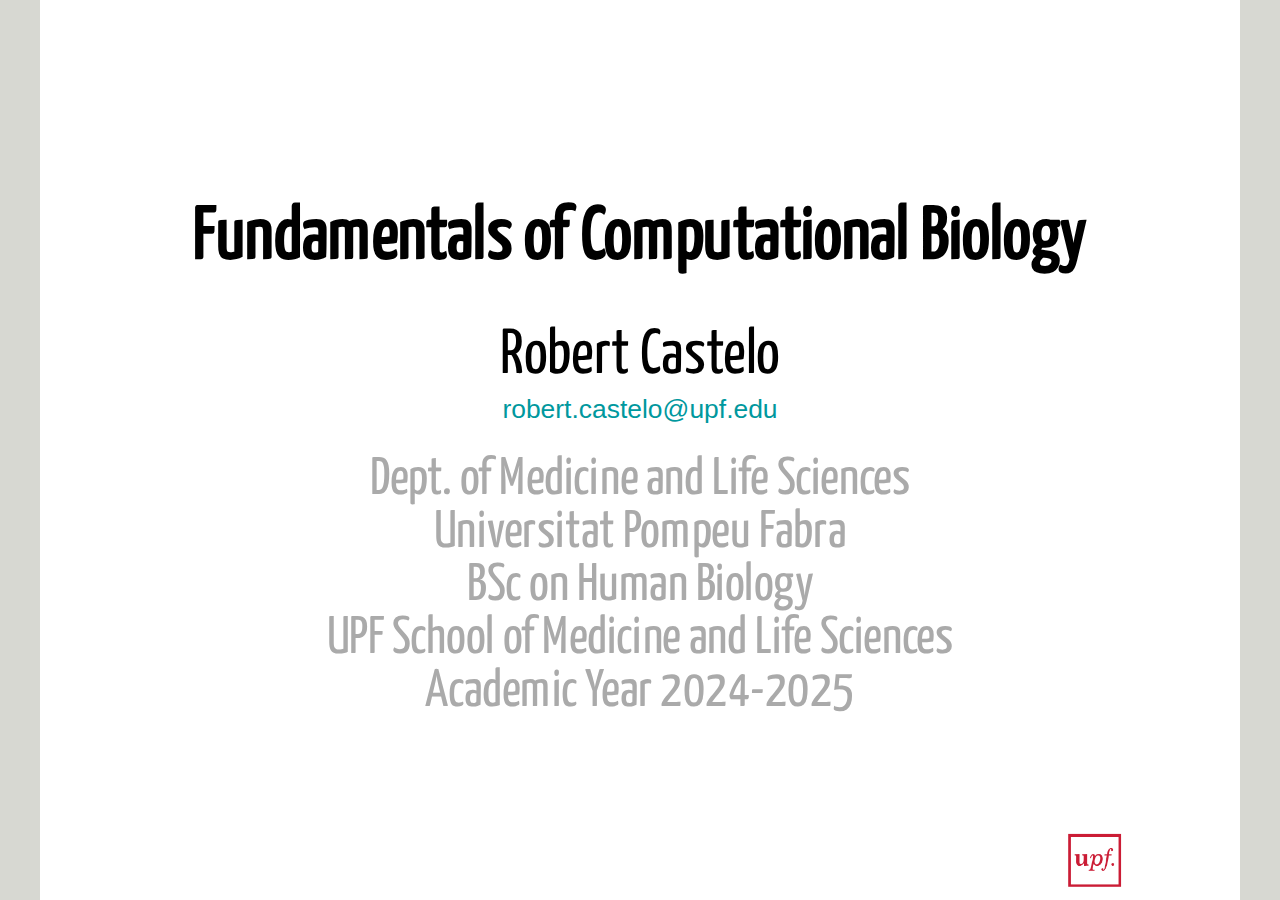
